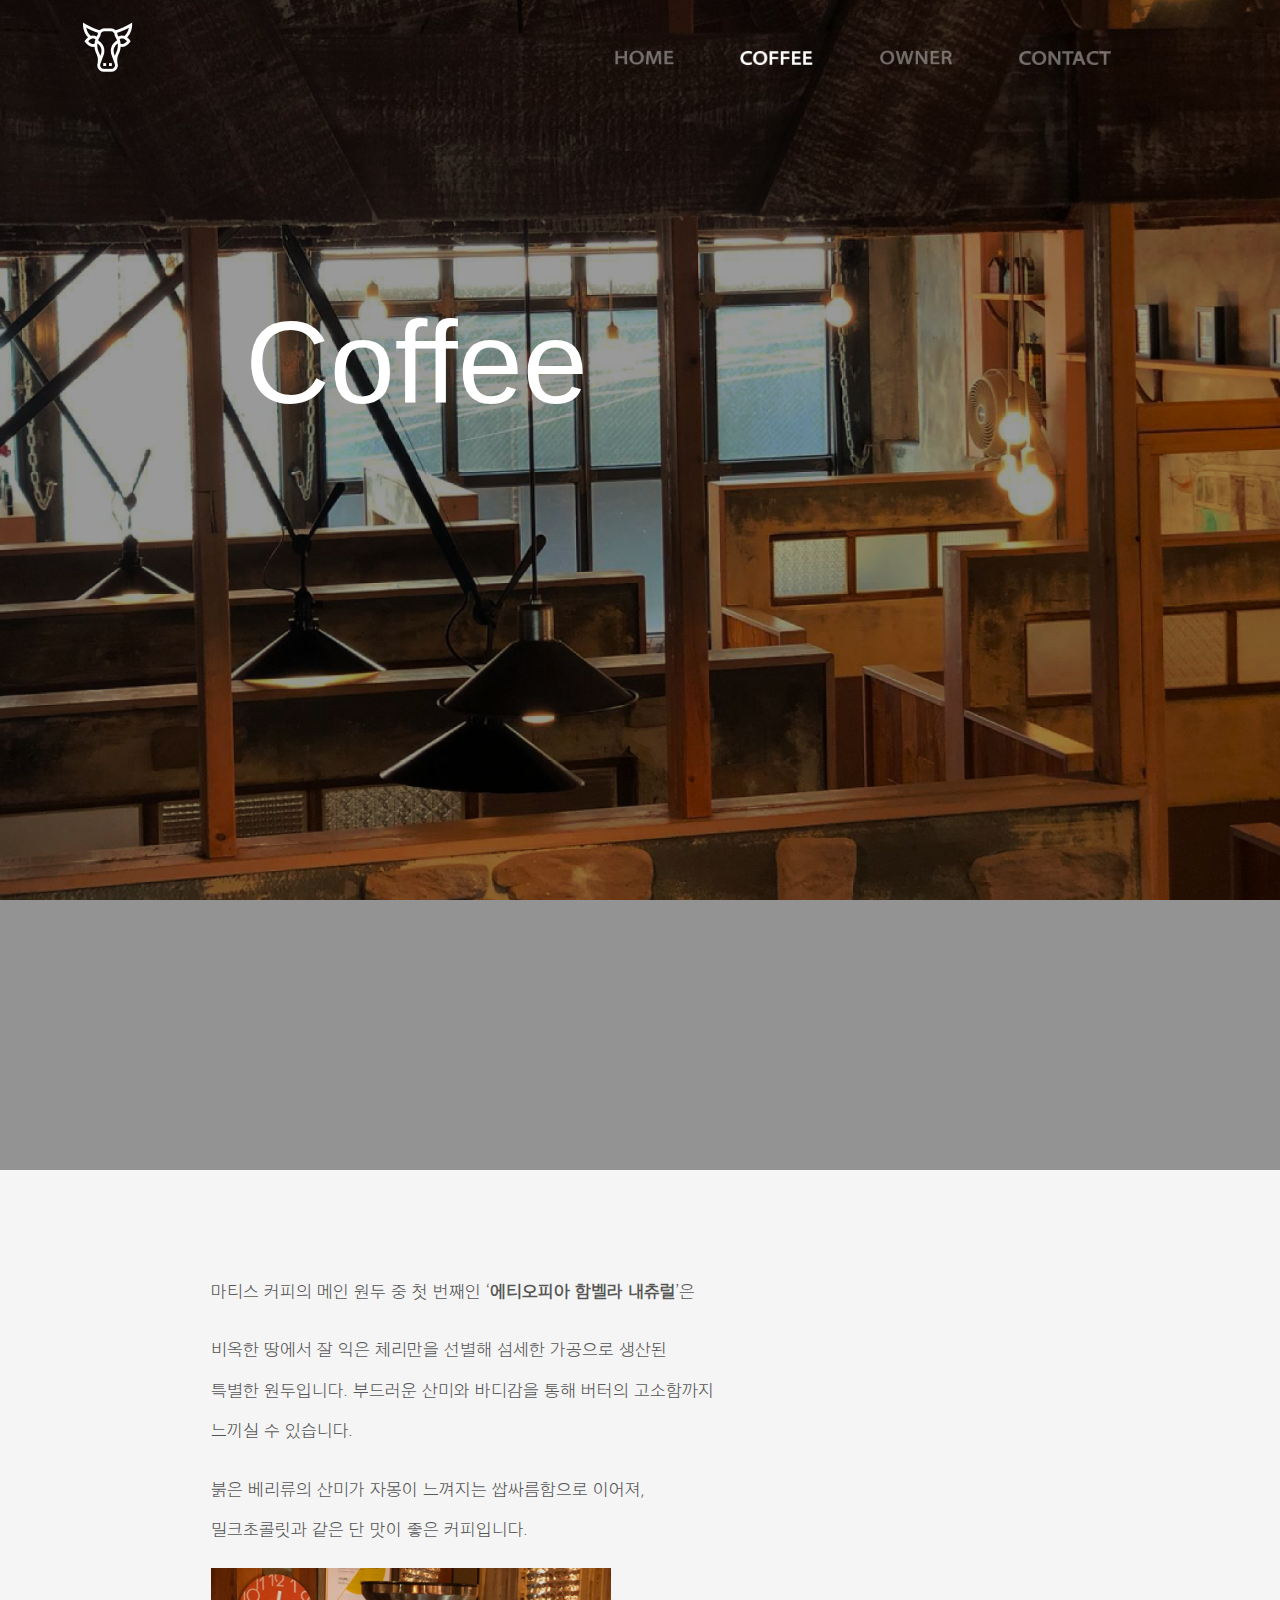
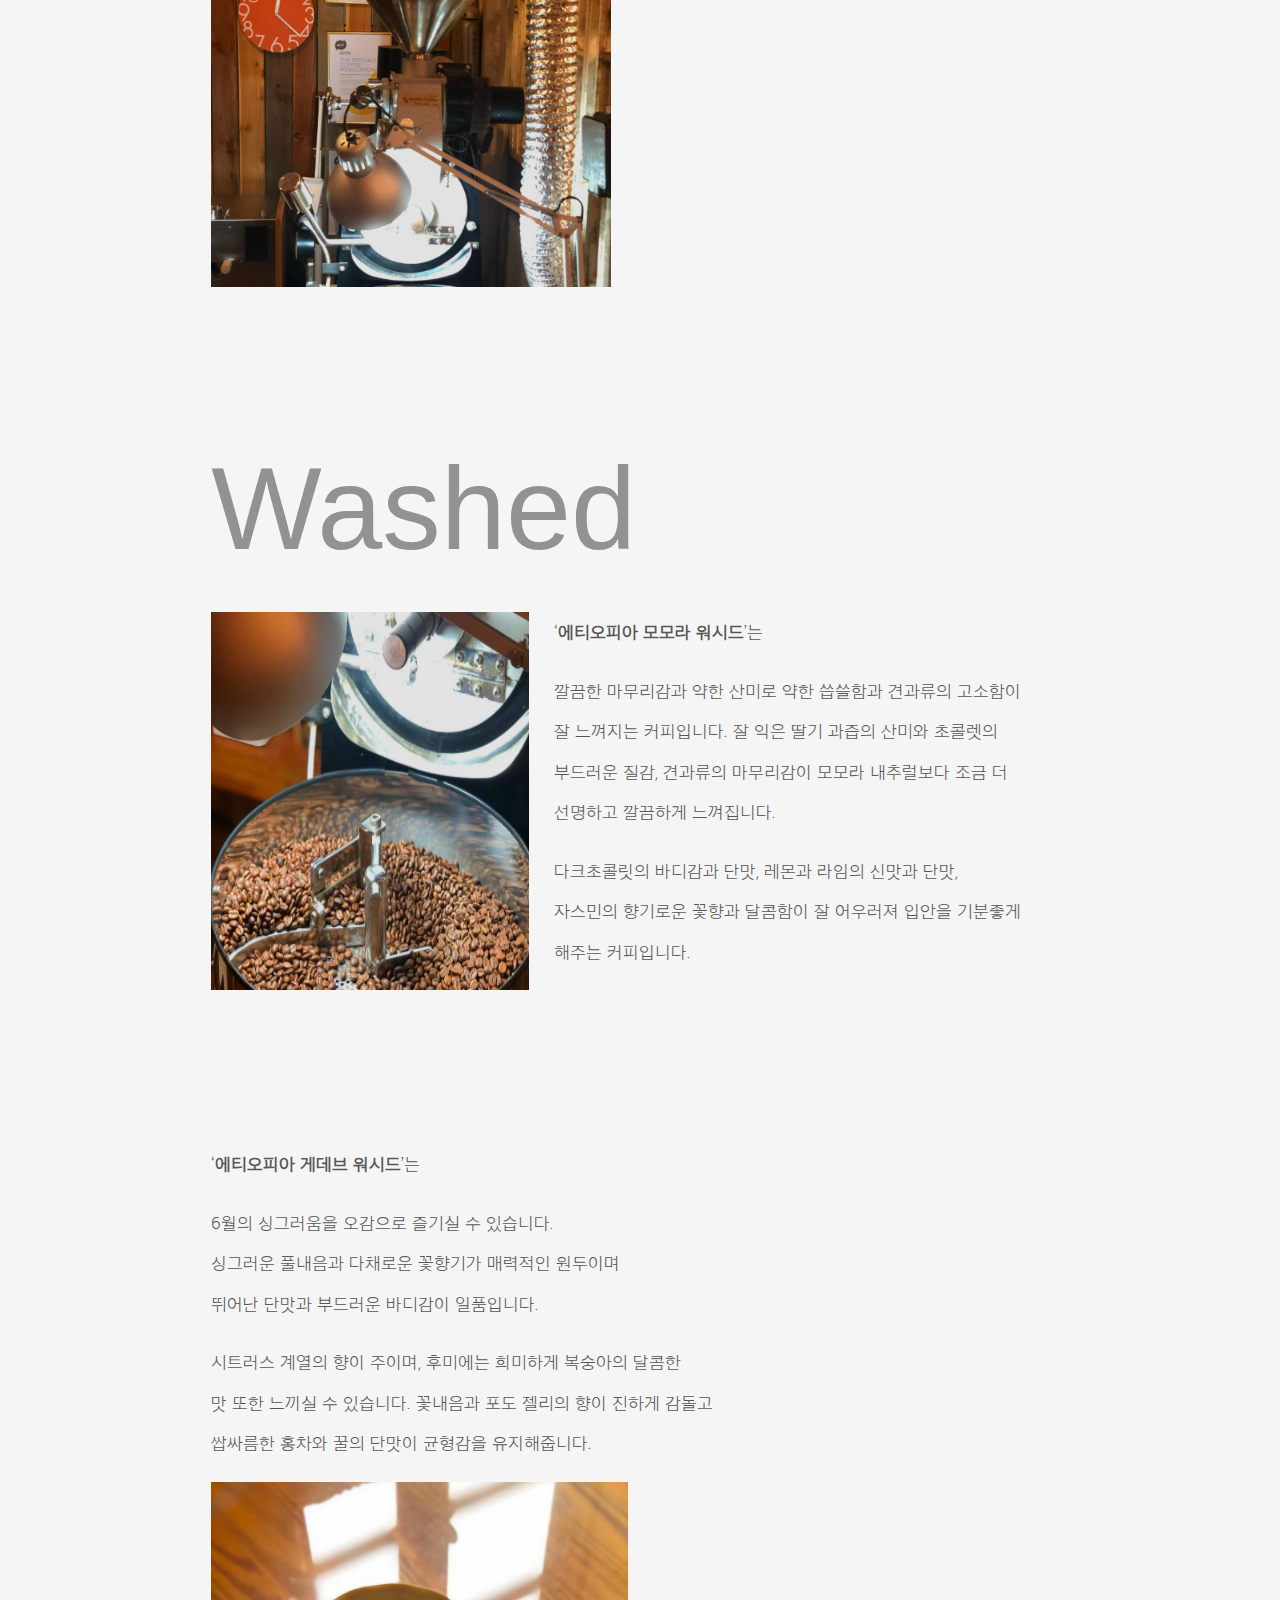
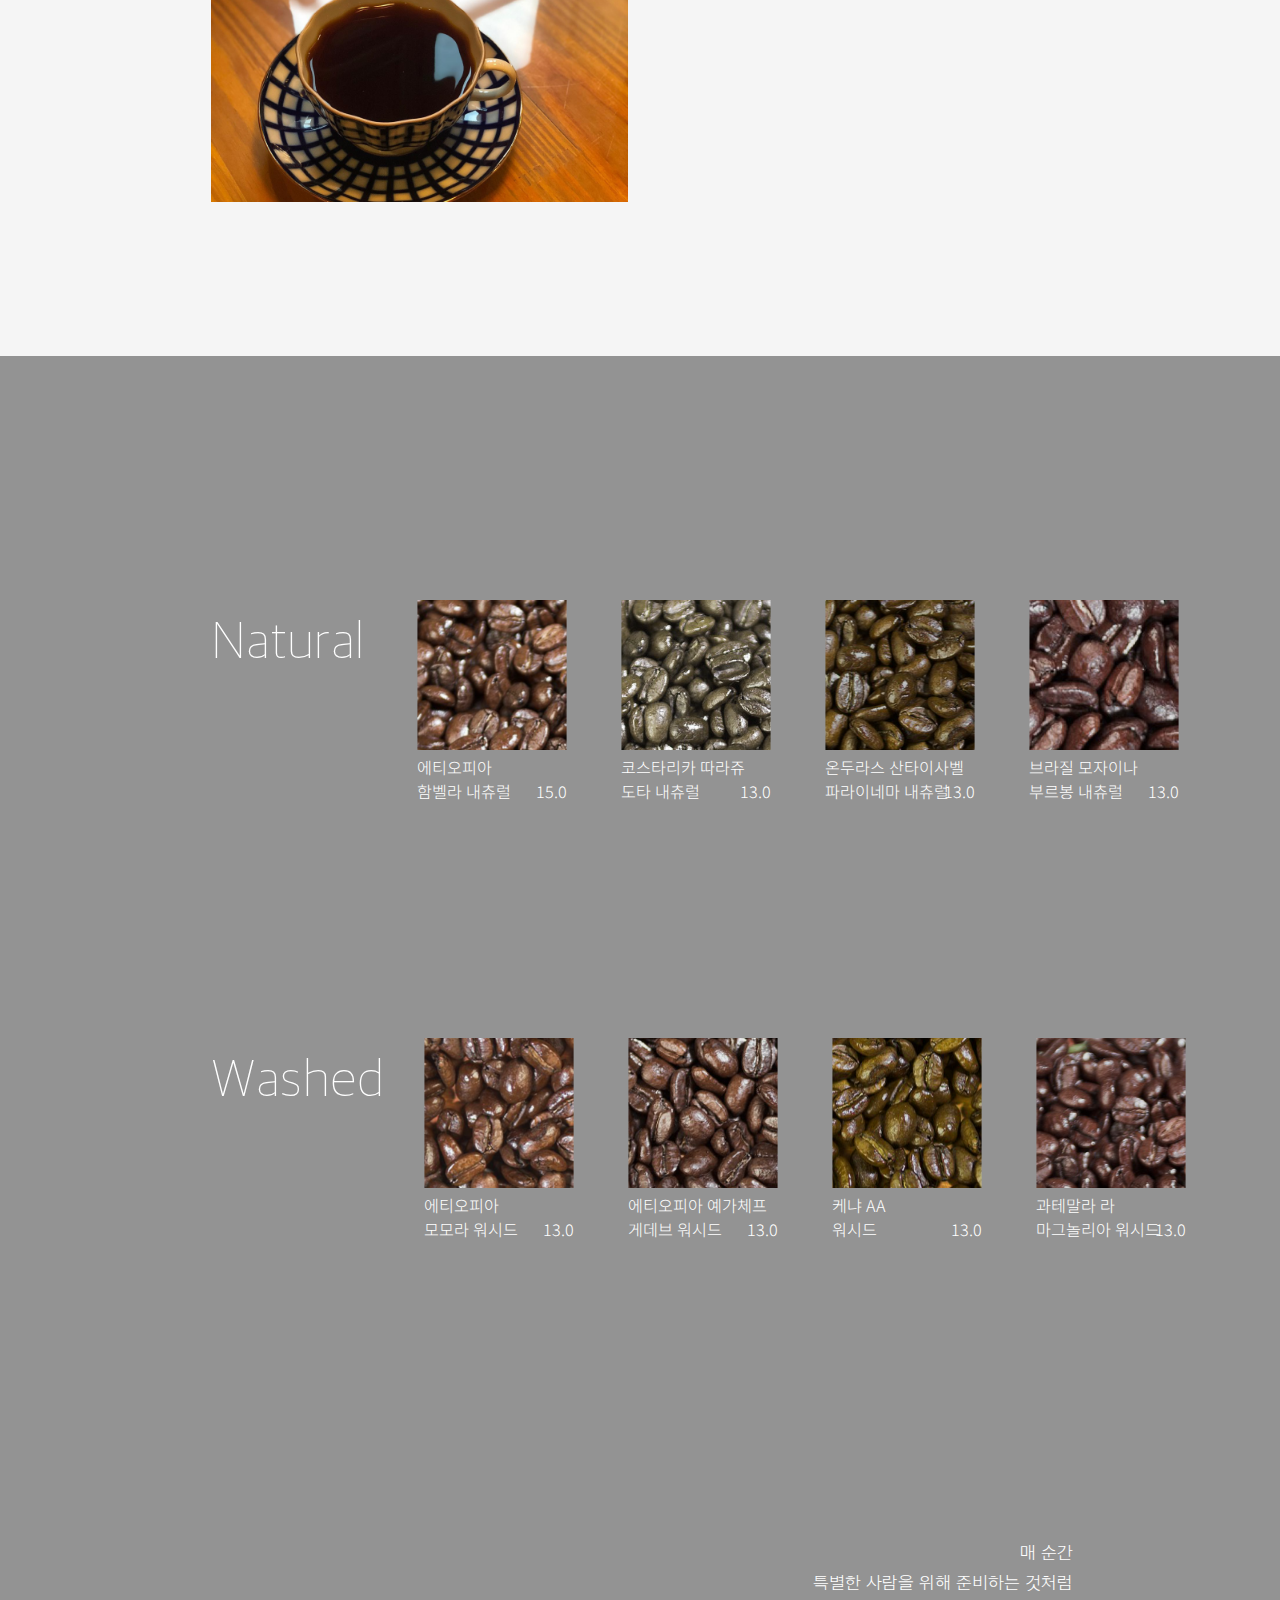
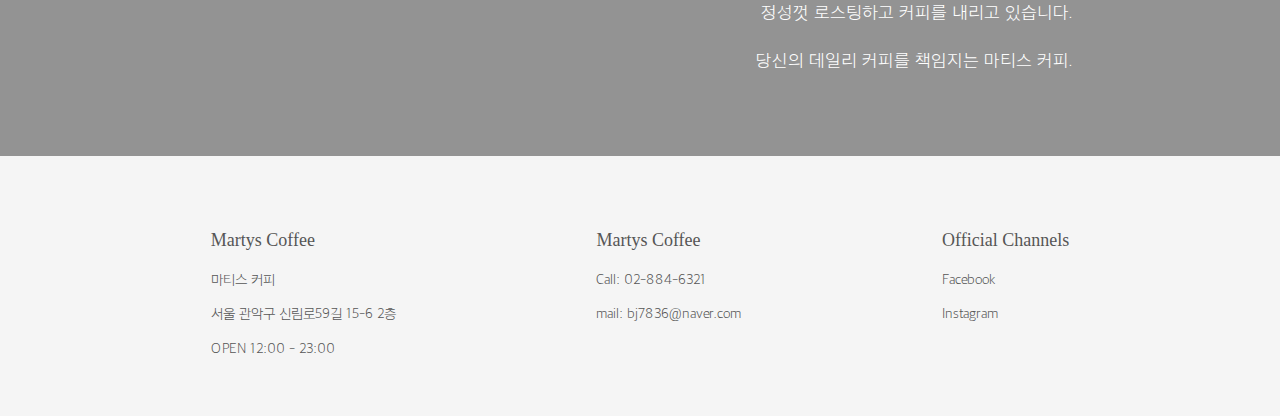
==== coffee/index.html @ bdbf742f "init" ====
<!DOCTYPE html>
<html lang="en">
<head>
    <meta charset="UTF-8">
    <meta http-equiv="X-UA-Compatible" content="IE=edge">
    <meta name="viewport" content="width=device-width, initial-scale=1.0">
    <title>martys coffee</title>
    <link rel="stylesheet" href="./css/coffee.css">
    <link rel="stylesheet" href="../css/media.css">
</head>
<body>
    <div class="content">
        <nav class="nav">
            <div id="img-logo">
                <img src="../img/logo.png">
            </div>
            <ul class="navbar-menu">
                <li><a href="../index.html"><img src="../img/navi/home.png" id="nav-item1"></a></li>
                <li><a href="#"><img src="../img/navi/coffee.png" id="nav-item2"></a></li>
                <li> <a href="../owner/index.html"><img src="../img/navi/owner.png" id="nav-item3"></a></li>
                <li> <a href="../contact/index.html"><img src="../img/navi/contact.png" id="nav-item4"></a></li>
            </ul>
            <a href="#" class="navbar-toggle-btn">
                <img src="../img/햄버거바_white.png" style="width: 30px; height: auto;">
            </a>
            <div id="top-logo">
                <img src="../img/상단 텍스트 로고.png" id="top-logo-img">
            </div>
        </nav>
        <div id="top">
            <div class="b">
                <div class="main-text">Coffee</div>
            </div>
        </div>
        <div id="second">
            <div class="mar">

            </div>
            <div class="s-content">
                <div class="s-section">
                    <div class="s-text">마티스 커피의 메인 원두 중 첫 번째인 ‘<b>에티오피아 함벨라 내츄럴</b>’은
                        <p>
                        비옥한 땅에서 잘 익은 체리만을 선별해 섬세한 가공으로 생산된<br/>
                        특별한 원두입니다. 부드러운 산미와 바디감을 통해 버터의 고소함까지<br/>
                        느끼실 수 있습니다.
                        <p>
                        붉은 베리류의 산미가 자몽이 느껴지는 쌉싸름함으로 이어져,<br/>
                        밀크초콜릿과 같은 단 맛이 좋은 커피입니다.
                    </div>
                    <img src="../img/natural1.png" id="c1">
                </div>
                <div class="s-title">Washed</div>
                <div class="s-section">
                    <img src="../img/washed1.png" id="c2">
                    <div class="s-text">‘<b>에티오피아 모모라 워시드</b>’는
                        <p>
                        깔끔한 마무리감과 약한 산미로 약한 씁쓸함과 견과류의 고소함이<br/>
                        잘 느껴지는 커피입니다. 잘 익은 딸기 과즙의 산미와 초콜렛의<br/>
                        부드러운 질감, 견과류의 마무리감이 모모라 내추럴보다 조금 더<br/>
                        선명하고 깔끔하게 느껴집니다.
                        <p>
                        다크초콜릿의 바디감과 단맛, 레몬과 라임의 신맛과 단맛,<br/>
                        자스민의 향기로운 꽃향과 달콤함이 잘 어우러져 입안을 기분좋게<br/>
                        해주는 커피입니다.
                    </div>
                </div>
                <div class="s-section">
                    <div class="s-text">‘<b>에티오피아 게데브 워시드</b>’는
                        <p>
                        6월의 싱그러움을 오감으로 즐기실 수 있습니다.<br/>
                        싱그러운 풀내음과 다채로운 꽃향기가 매력적인 원두이며 <br/>
                        뛰어난 단맛과 부드러운 바디감이 일품입니다.
                        <p>
                        시트러스 계열의 향이 주이며, 후미에는 희미하게 복숭아의 달콤한 <br/>
                        맛 또한 느끼실 수 있습니다. 꽃내음과 포도 젤리의 향이 진하게 감돌고<br/>
                        쌉싸름한 홍차와 꿀의 단맛이 균형감을 유지해줍니다.                         
                    </div>
                    <img src="../img/washed2.png" id="c3">
                </div>
            </div>
        </div>
        <div id="third">
            <div class="b">
                <div class="mar2"></div>
                <div class="big-content">
                    <div class="t-section">
                        <div class="t-title">Natural</div>
                        <div class="menu">
                            <img src="../img/coffee/coffee1.png" class="menu-img">
                            <div class="menu-text">
                                <div class="m-name">에티오피아<br/>
                                    함벨라 내츄럴</div>
                                <div class="m-pride">15.0</div>
                            </div>
                        </div>
                        <div class="menu">
                            <img src="../img/coffee/coffee2.png" class="menu-img">
                            <div class="menu-text">
                                <div class="m-name">코스타리카 따라쥬<br/>
                                    도타 내츄럴</div>
                                <div class="m-pride">13.0</div>
                            </div>
                        </div>
                        <div class="menu">
                            <img src="../img/coffee/coffee3.png" class="menu-img">
                            <div class="menu-text">
                                <div class="m-name">온두라스 산타이사벨<br/>
                                    파라이네마 내츄럴</div>
                                <div class="m-pride">13.0</div>
                            </div>
                        </div>
                        <div class="menu">
                            <img src="../img/coffee/coffee4.png" class="menu-img">
                            <div class="menu-text">
                                <div class="m-name">브라질 모자이나<br/>
                                부르봉 내츄럴</div>
                                <div class="m-pride">13.0</div>
                            </div>
                        </div>
                    </div>
                    <div class="t-section">
                        <div class="t-title">Washed</div>
                        <div class="menu">
                            <img src="../img/coffee/coffee5.png" class="menu-img">
                            <div class="menu-text">
                                <div class="m-name">에티오피아<br/>
                                    모모라 워시드</div>
                                <div class="m-pride">13.0</div>
                            </div>
                        </div>
                        <div class="menu">
                            <img src="../img/coffee/coffee6.png" class="menu-img">
                            <div class="menu-text">
                                <div class="m-name">에티오피아 예가체프<br/>
                                    게데브 워시드</div>
                                <div class="m-pride">13.0</div>
                            </div>
                        </div>
                        <div class="menu">
                            <img src="../img/coffee/coffee7.png" class="menu-img">
                            <div class="menu-text">
                                <div class="m-name">케냐 AA<br/>
                                    워시드</div>
                                <div class="m-pride">13.0</div>
                            </div>
                        </div>
                        <div class="menu">
                            <img src="../img/coffee/coffee8.png" class="menu-img">
                            <div class="menu-text">
                                <div class="m-name">과테말라 라<br/>
                                    마그놀리아 워시드</div>
                                <div class="m-pride">13.0</div>
                            </div>
                        </div>
                    </div>
                </div>
                <div class="t-text">
                    매 순간<br/>
                    특별한 사람을 위해 준비하는 것처럼<br/>
                    정성껏 로스팅하고 커피를 내리고 있습니다. 
                    <p>
                    당신의 데일리 커피를 책임지는 마티스 커피.
                </div>
            </div>
        </div>
        <footer>
            <div id="footer">
                <div class="section">
                    <p class="f-title">Martys Coffee</p>
                    <p class="f-text">마티스 커피</p>
                    <p class="f-text">서울 관악구 신림로59길 15-6 2층</p>
                    <p class="f-text">OPEN 12:00 - 23:00</p>
                </div>
                <div class="section">
                    <p class="f-title">Martys Coffee</p>
                    <p class="f-text">Call: 02-884-6321</p>
                    <p class="f-text">mail: bj7836@naver.com</p>
                </div>
                <div class="section">
                    <p class="f-title">Official Channels</p>
                    <a target="_blank" href="https://www.facebook.com/people/%E1%84%86%E1%85%A1%E1%84%90%E1%85%B5%E1%84%89%E1%85%B3%E1%84%8F%E1%85%A5%E1%84%91%E1%85%B5-%EC%8B%A0%EB%A6%BC/100063988541769/"><p class="f-text">Facebook</p></a>
                    <a target="_blank" href="https://www.instagram.com/martys_coffee/"><p class="f-text">Instagram</p></a>
                </div>
            </div>
        </footer>
    </div>
    <div class="bar">
        <a href="#"><img src="../img/bar.png"></a>
    </div>
</body>
<script src="https://code.jquery.com/jquery-1.12.4.min.js"></script>
<script src="../js/main.js"></script>
</html>
---- coffee/css/coffee.css ----
*{
    /* outline: solid 1px red; */
}

body, html {
    width: 100%; 
    /* height: 100%; */
    margin: 0;
    padding:0;
    scroll-behavior: smooth;
}

html::-webkit-scrollbar {
    display: none;
}

.content {
    background-color: #f5f5f5;
}

.nav {
    display: flex;
    position:fixed;
    width:100%;
    margin-left:6.47vw;
    margin-top : 2.4vh;
    transition: transform .3s;
    z-index: 99;
}

#img-logo {
    margin-right: 31.98vw;
}

.nav.hide {
    transform: translateY(-100%);
  }

.navbar-toggle-btn {
    position : absolute;
    right:5.2vw;
    top : 3.3vh;
    color : white;
    display: none;
}

.navbar-menu {
    display: flex;
    list-style-type: none;
}

nav>ul li {
    /* float: left; */
    padding : 1vh 2.6vw;
    opacity: 0.4;
    transition: opacity 1s;
}

nav li:hover {
    opacity: 1;
}

nav>ul li:nth-child(2) {
    opacity: 1;
}

#nav-item1 {
    width: 58.35px;
    height: auto;
}

#nav-item2 {
    width: 73.08px;
    height: auto;
}

#nav-item3 {
    width: 72.59px;
    height: auto;
}

#nav-item4 {
    width: 92.296px;
    height: auto;
}

#top-logo {
    margin-top : 3.3vh;
    margin-left:4vw;
    /* margin-left:3px; */
}

#top-logo-img {
    width: 138.168px;
    height: auto;
}

#top {
    position: relative;
    background: url("../../img/coffee-back.png") no-repeat;
    background-size : cover;
    background-attachment: fixed;
    width: 100%;
    height: 130vh;
}

.b {
    background-color: rgb(0, 0, 0, 0.4);
    width: 100%;
    background-attachment: fixed;
    height: 100%;
    
}

.main-text {
    position:absolute;
    top:32.79vh;
    left:19.16vw;
    color: white;
    font-family: 'Helvetica';
    font-style: normal;
    font-weight: 400;
    font-size: 6.5rem;
}

#footer {
    width: 100%;
    position: absolute;
    top:6.25vh;
    /* left:20.36vw; */
    display: flex;
    justify-content: space-between;
}

footer {
    position: relative;
    height:260px;
    color: #565656;
    width: 67.06%;
    margin: auto;
    /* background-color: #434040; */
}

.section {
    display: block;
}

.f-title {
    font-family: 'Inter';
    font-style: normal;
    font-weight: 600;
    font-weight: 500;
    font-size: 1rem;
}

.f-text{
    font-family: 'Apple SD Gothic Neo UL';
    font-style: normal;
    font-weight: 300;
    font-size:0.8rem;
    font-weight:300px;
}

#second {
    background-color: #f5f5f5;
    position: relative;
    width: 100%;
    height: auto;
}

.mar {
    height:11.2vh;
    background-color: #f5f5f5;
}

.s-content {
    display: block;
    width: 67%;
    margin: auto;
}

.s-section {
    margin-bottom:154px;
    display: flex;
    flex-wrap: wrap;
    justify-content: space-between;
}

.s-title {
    font-family: 'Helvetica';
    font-size: 6.5rem;
    left:19.16vw;
    margin-bottom: 4vh;
    color:#929292;
}

.s-text {
    font-family: 'Apple SD Gothic Neo UL';
    width:515px;
    line-height: 4.5vh;
    color: #565656;
}

.s-img {
    width: 400px;
    height: 37vh;
    background-color: #d9d9d9;
}

#third {
    background: url("../../img/image3.png") no-repeat;
    background-size: cover;
    background-attachment: fixed;
    position: relative;
    width: 100%;
    height: 1400px;
}

.big-content {
    width: 67.08%;
    margin: auto;
}

.t-section {
    margin-top:26.1vh;
    display: flex;
    gap: 4.2vw;
}

.t-title {
    font-family: 'Apple SD Gothic Neo T';
    width: 160px;
    font-size: 3rem;
    color: white;
}

.t-text {
    position: absolute;
    bottom:7vh;
    right:16.2vw;
    color: #fff;
    font-family: 'Apple SD Gothic Neo UL';
    font-size: 1rem;
    line-height: 30px;
    text-align: right;
}

.menu {
    display: block;
}

.menu-text {
    font-family: 'Noto Sans KR';
    font-style: normal;
    font-weight: 350;
    position: relative;
    display: flex;
    color: white;
    font-size: 0.9rem;
    font-weight: 300;
}

.m-pride {
    position:absolute;
    right: 0px;
    bottom:0px;
}

.menu-img {
    width: 150px;
    height: 150px;
}



.mar2 {
    height: 1vh;
}

.bar {
    opacity: 0;
    position: fixed;
    bottom: 20px;
    right: 16.2vw;
}

#c1 {
    width:400px;
}

#c2 {
    width:317.6px;
}

#c3 {
    width: 417px;
}

@media screen and (max-width:1920px) {
    .menu-img {
        width: auto;
    }
    #c1 {
        width:auto;
    }
    
    #c2 {
        width:auto;
    }
    
    #c3 {
        width: auto;
    }
    .s-text {
        width:610px;
        /* font-size: 1.2rem; */
    }

    .menu-img {
        width: 200px;
        height: 200px;
    }
}

@media screen and (max-width:1536px) {
    #c1 {
        width:400px;
    }
    
    #c2 {
        width:317.6px;
    }
    
    #c3 {
        width: 417px;
    }

    .s-text {
        width: 515px;
        /* font-size: 1rem; */
    }
    .menu-img {
        width: 150px;
        height: 150px;
    }
}
---- css/media.css ----
@import url('https://fonts.googleapis.com/css2?family=Noto+Sans+KR:wght@100;300;400;500;700&display=swap');

@font-face {
    font-family: 'Apple SD Gothic Neo';
    src:url('../font/AppleSDGothicNeoM.ttf') format('truetype');
    font-style: normal;
}

@font-face {
    font-family: 'Apple SD Gothic Neo UL';
    src:url('../font/AppleSDGothicNeoUL.ttf') format('truetype');
}

@font-face {
    font-family: 'Apple SD Gothic Neo T';
    src:url('../font/AppleSDGothicNeoT.ttf') format('truetype');
}

@font-face {
    font-family: 'Apple SD Gothic Neo L';
    src:url('../font/AppleSDGothicNeoL.ttf') format('truetype');
}

@font-face {
    font-family: 'Apple SD Gothic Neo EB';
    src:url('../font/AppleSDGothicNeoEB.ttf') format('truetype');
}

a {
    text-decoration: none;
    color: #565656;
}

@media screen and (max-width:1309px) {
    #top-logo {
        display: none;
    }
}

/* @media screen and (max-width:1536px) {
    #top {
        height:1400.8px;
    }
} */

@media screen and (max-width:768px) {

    .b-content {
        display: block;
    }

    .nav {
        transition: background-color 2s;
        margin-left:0vw;
        margin-top : 0vh;
        position: fixed;
        flex-direction:column;
        align-items: center;
        width : 100%;
        background-color: rgba(0, 0, 0, 0.5);
    }

    #img-logo{
        display: none;
    }

    nav li:hover {
        background-color: rgba(0, 0, 0, 0.7);
    }

    .navbar-menu {
        display: none;
        flex-direction: column;
        align-items: center;
        width: 100%;
    }

    .navbar-menu.active {
        display: flex;
    }

    .navbar-menu li {
        width: 100%;
        text-align: center;
    }

    .navbar-toggle-btn {
        display:block;
        position: fixed;
    }
}

@media screen and (max-width:670px) {
    #main-logo {
        left:30vw;
    }
    #main-logo-img {
        width:217px;
        height: auto;
    }
}

function fnImgPop(url){
    var img=new Image();
    img.src=url;
    var img_width=img.width;
    var win_width=img.width+25;
    var img_height=img.height;
    var win=img.height+30;
    var OpenWindow=window.open('','_blank', 'width='+img_width+', height='+img_height+', menubars=no, scrollbars=auto');
    OpenWindow.document.write("<style>body{margin:0px;}</style><img src='"+url+"' width='"+win_width+"'>");
   }

@media screen and (max-width:1920px) {
    #nav-item1 {
        width: auto;
    }
    #nav-item2 {
        width: auto;
    }
    #nav-item3 {
        width: auto;
    }
    #nav-item4 {
        width: auto;
    }

    #top-logo-img {
        width: auto;
    }

    html {
        font-size: 22px;
    }

    footer {
        height: 320px;
    }

}


@media screen and (max-width:1536px) {
    #nav-item1 {
        width: 58.35px;
        height: auto;
    }
    
    #nav-item2 {
        width: 73.08px;
        height: auto;
    }
    
    #nav-item3 {
        width: 72.59px;
        height: auto;
    }
    
    #nav-item4 {
        width: 92.296px;
        height: auto;
    }

    #top-logo-img {
        width: 138.168px;
        height: auto;
    }

    html {
        font-size: 18px;
    }

    footer {
        height: 260px;
    }
}
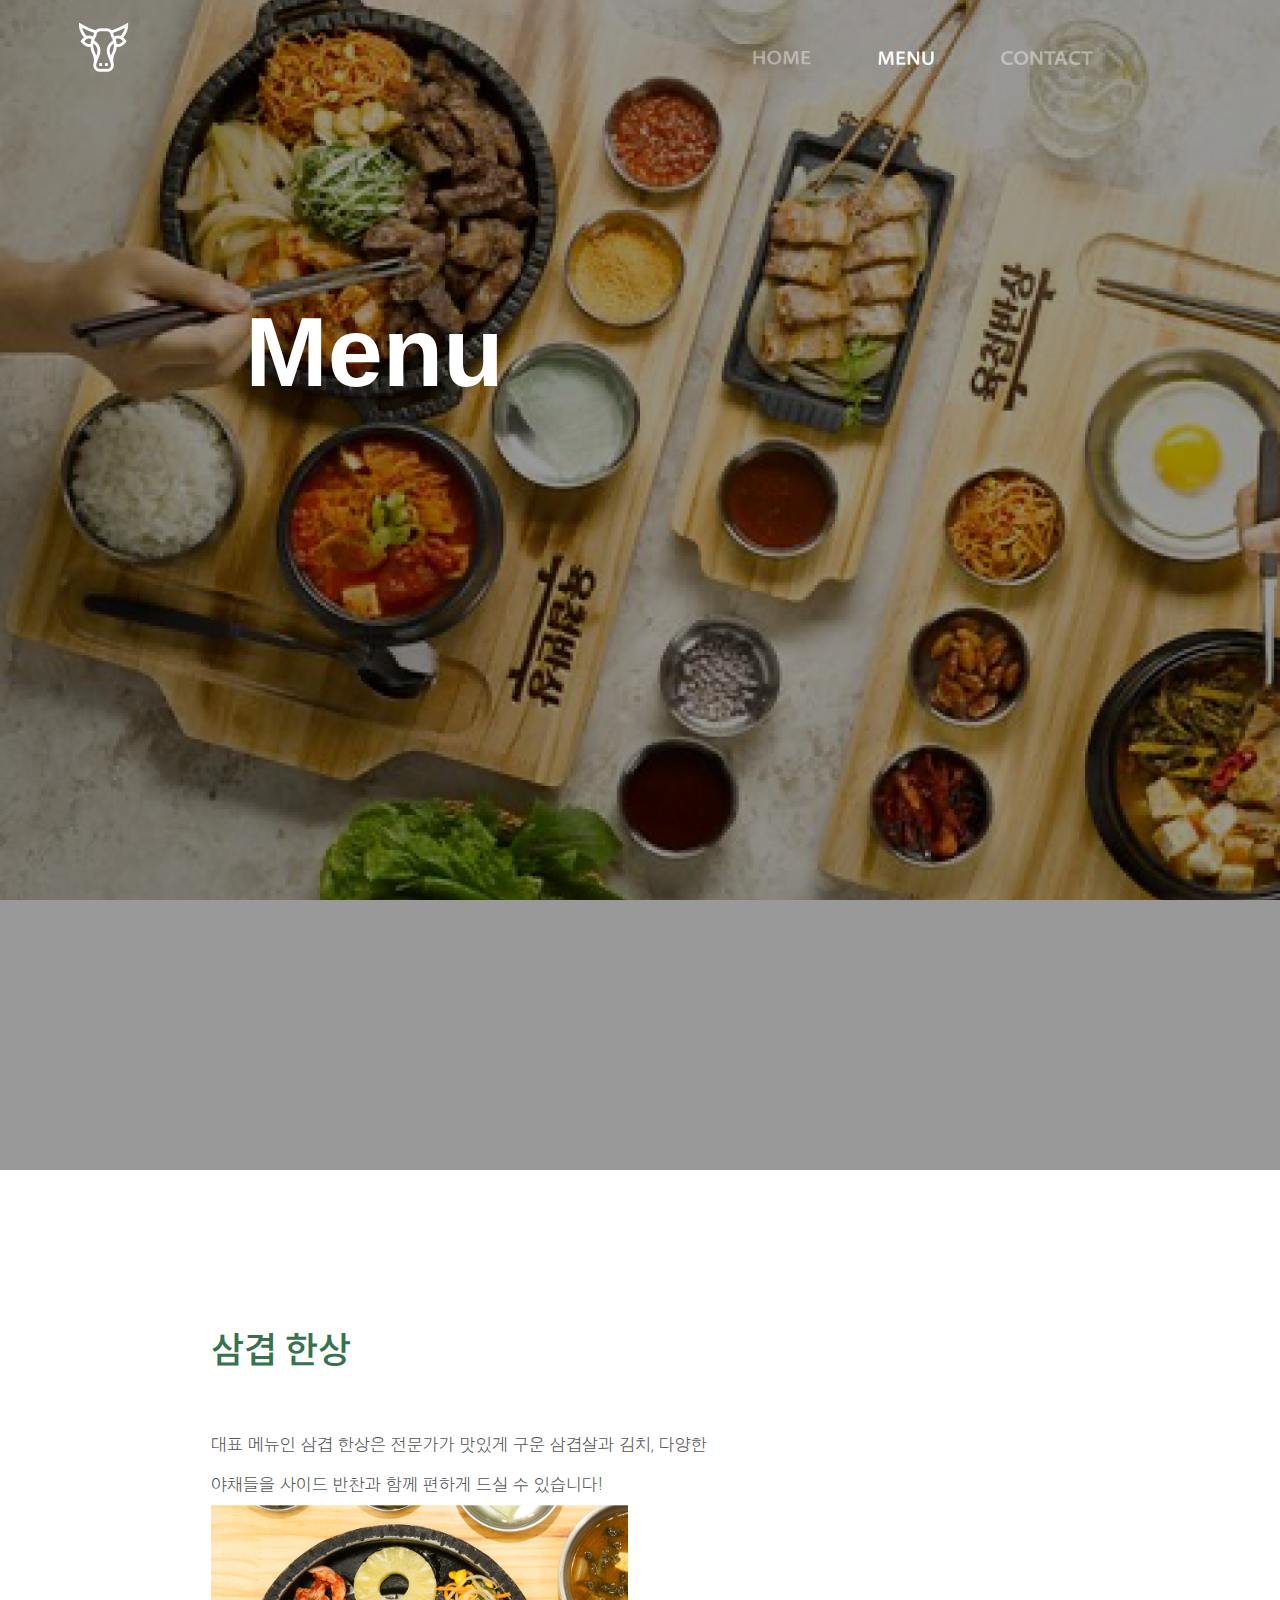
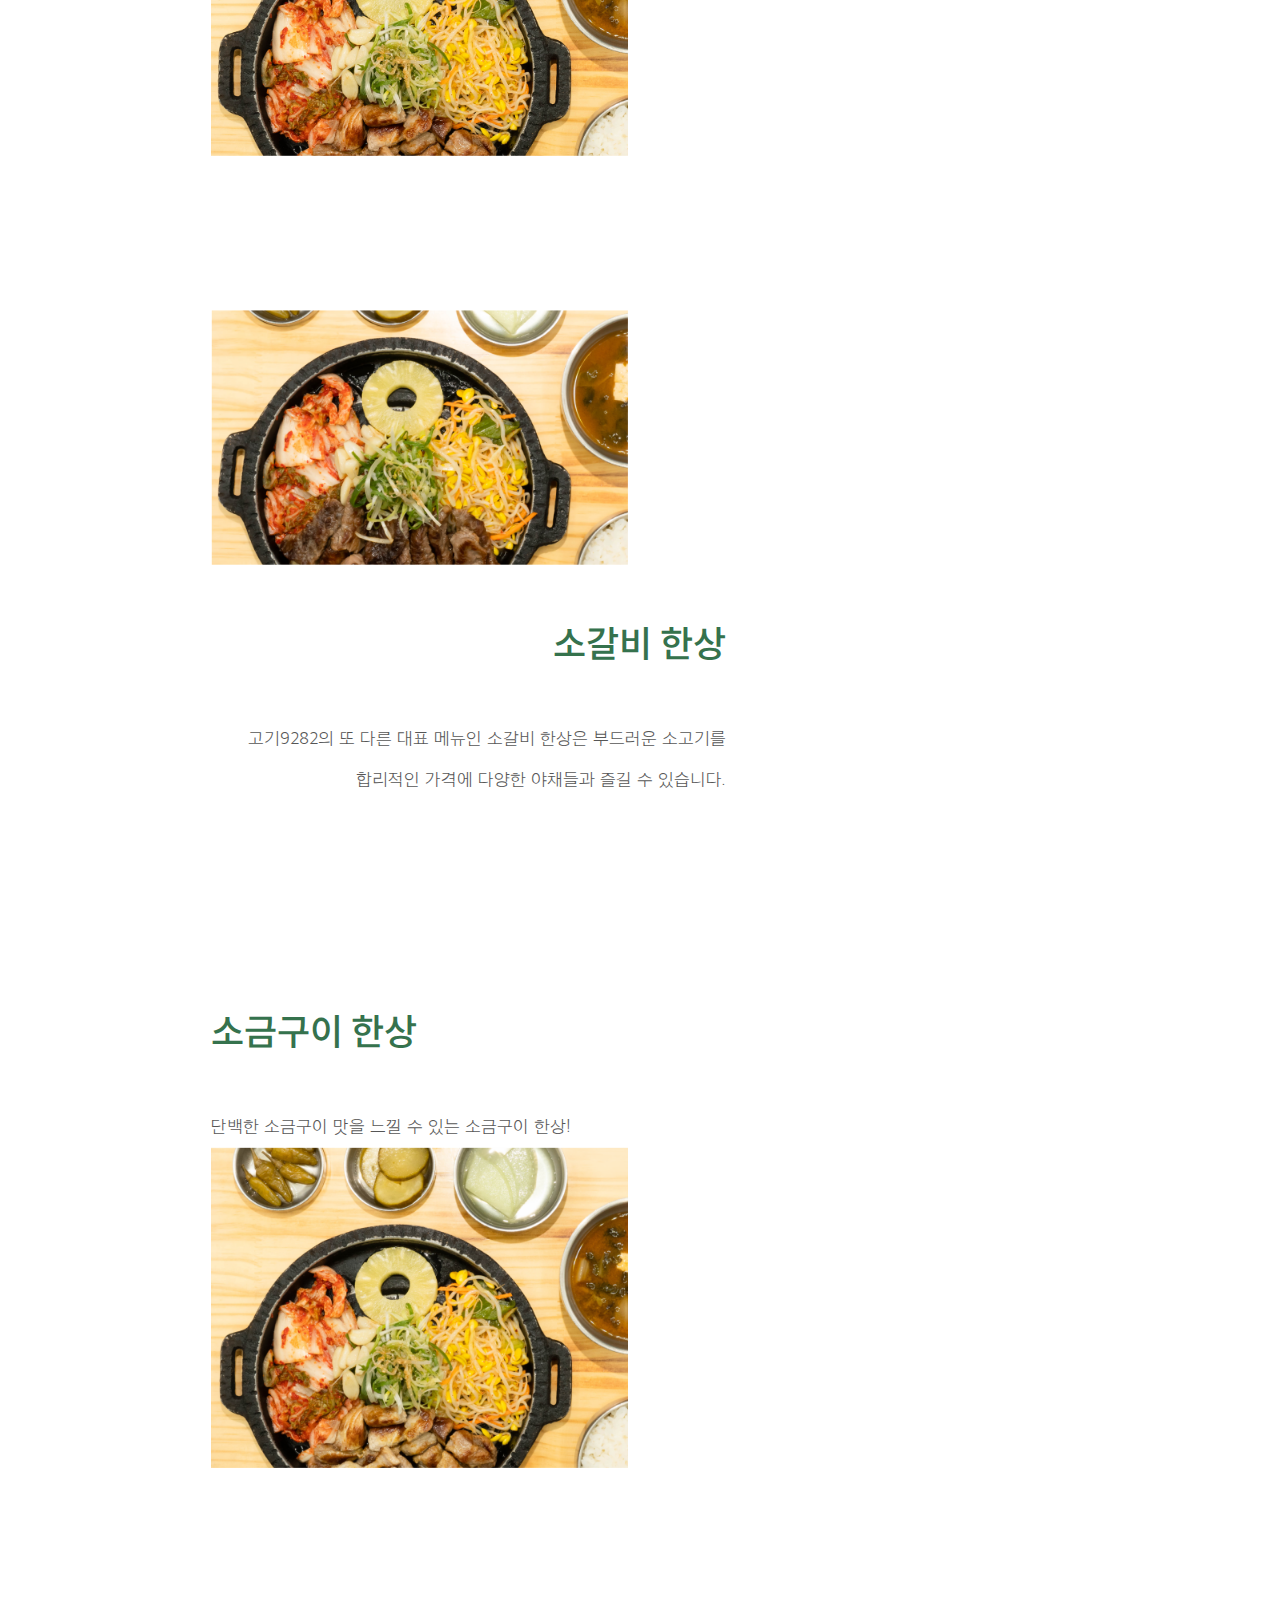
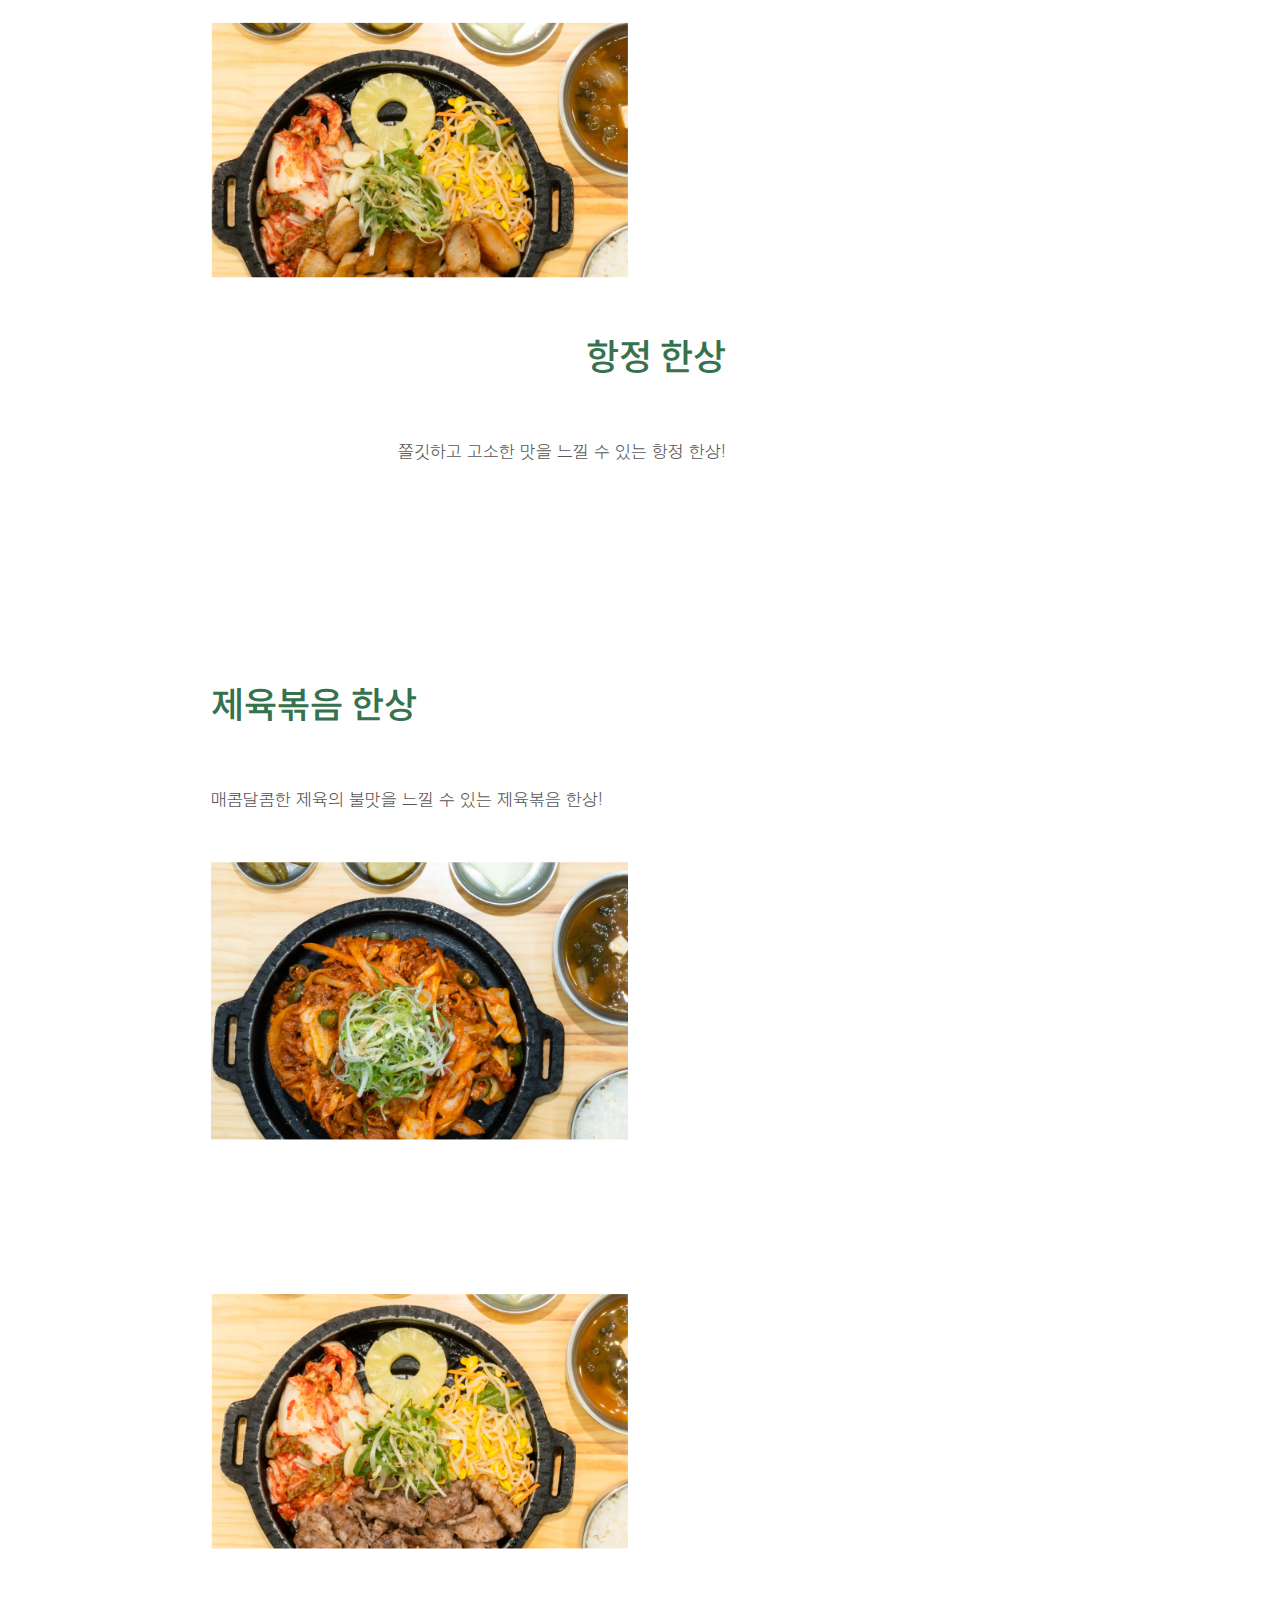
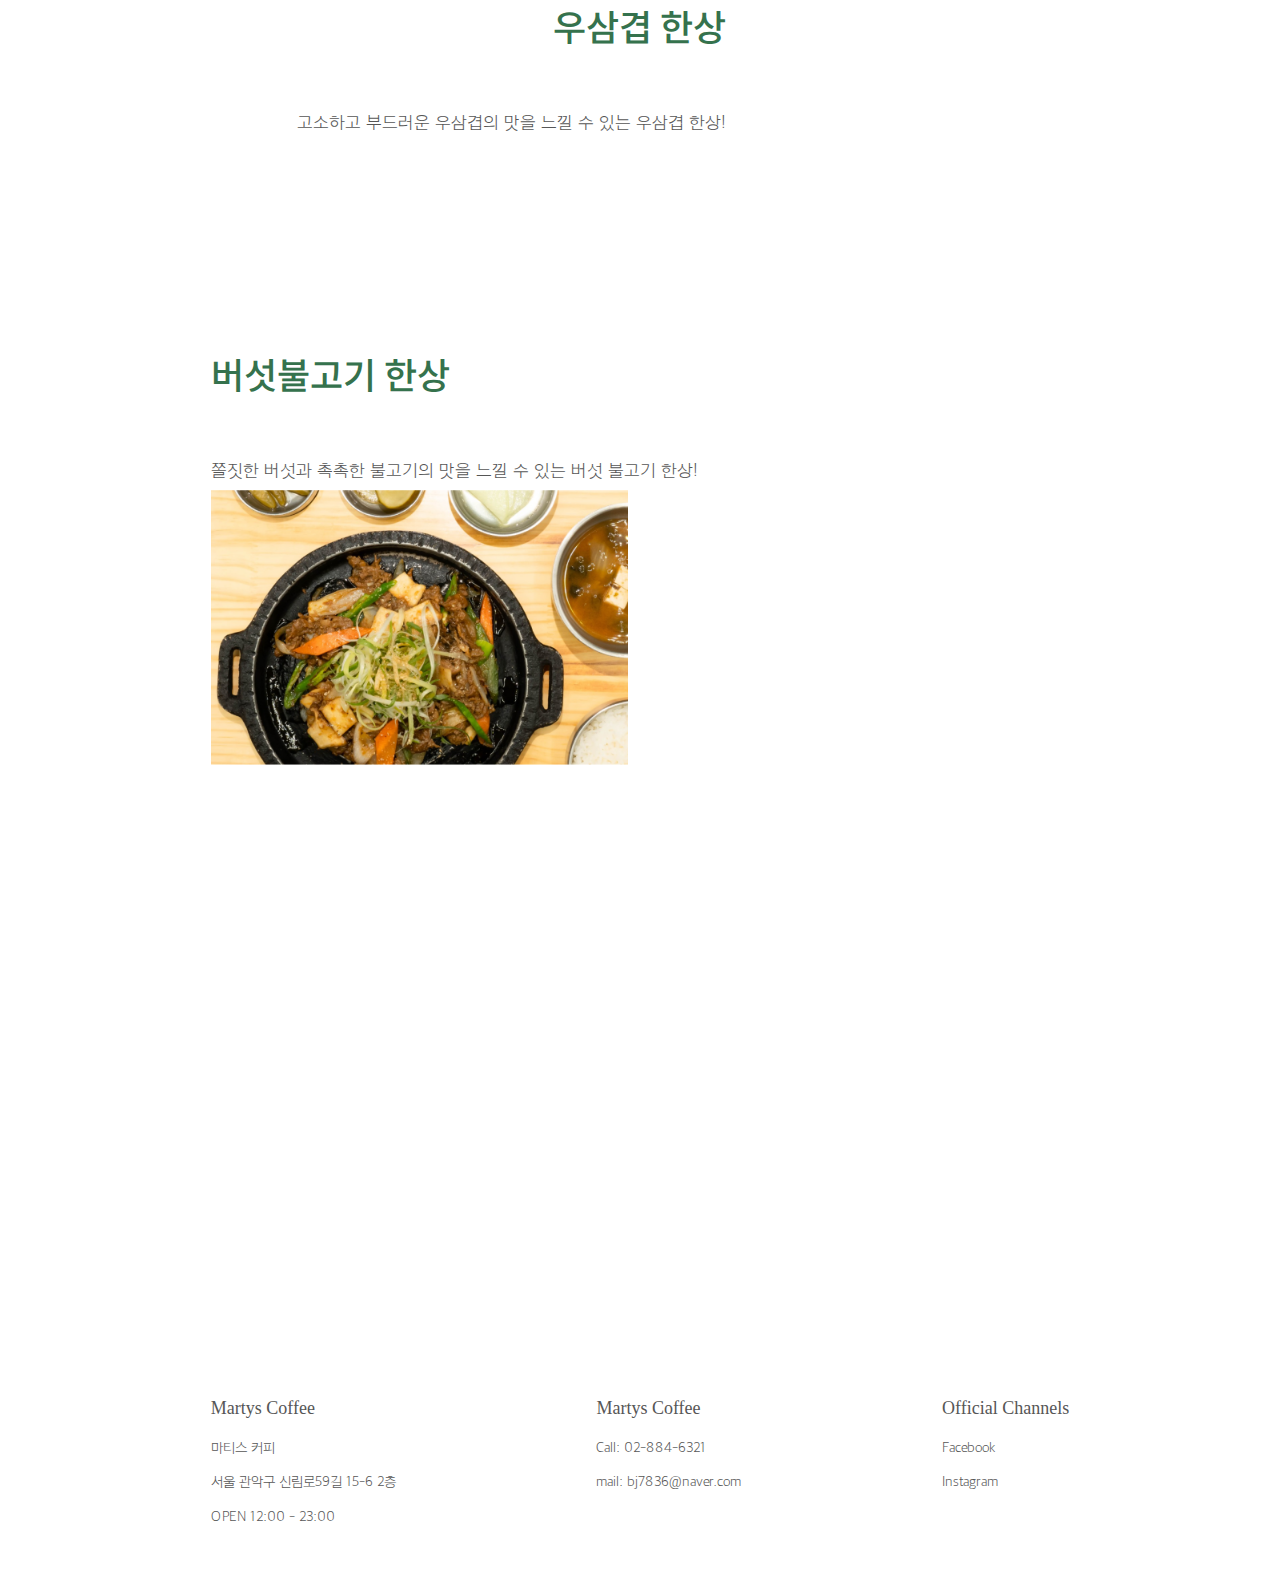
==== commit 06738cd8: "init 3" ====
--- a/coffee/index.html
+++ b/coffee/index.html
@@ -4,7 +4,7 @@
     <meta charset="UTF-8">
     <meta http-equiv="X-UA-Compatible" content="IE=edge">
     <meta name="viewport" content="width=device-width, initial-scale=1.0">
-    <title>martys coffee</title>
+    <title>고기9282</title>
     <link rel="stylesheet" href="./css/coffee.css">
     <link rel="stylesheet" href="../css/media.css">
 </head>
@@ -17,7 +17,6 @@
             <ul class="navbar-menu">
                 <li><a href="../index.html"><img src="../img/navi/home.png" id="nav-item1"></a></li>
                 <li><a href="#"><img src="../img/navi/coffee.png" id="nav-item2"></a></li>
-                <li> <a href="../owner/index.html"><img src="../img/navi/owner.png" id="nav-item3"></a></li>
                 <li> <a href="../contact/index.html"><img src="../img/navi/contact.png" id="nav-item4"></a></li>
             </ul>
             <a href="#" class="navbar-toggle-btn">
@@ -29,7 +28,7 @@
         </nav>
         <div id="top">
             <div class="b">
-                <div class="main-text">Coffee</div>
+                <div class="main-text">Menu</div>
             </div>
         </div>
         <div id="second">
@@ -38,130 +37,53 @@
             </div>
             <div class="s-content">
                 <div class="s-section">
-                    <div class="s-text">마티스 커피의 메인 원두 중 첫 번째인 ‘<b>에티오피아 함벨라 내츄럴</b>’은
-                        <p>
-                        비옥한 땅에서 잘 익은 체리만을 선별해 섬세한 가공으로 생산된<br/>
-                        특별한 원두입니다. 부드러운 산미와 바디감을 통해 버터의 고소함까지<br/>
-                        느끼실 수 있습니다.
-                        <p>
-                        붉은 베리류의 산미가 자몽이 느껴지는 쌉싸름함으로 이어져,<br/>
-                        밀크초콜릿과 같은 단 맛이 좋은 커피입니다.
+                    <div class="s-text"><div class="s-title">삼겹 한상</div>
+                    대표 메뉴인 삼겹 한상은 전문가가 맛있게 구운 삼겹살과 김치, 다양한<br/>
+                     야채들을 사이드 반찬과 함께 편하게 드실 수 있습니다!
                     </div>
-                    <img src="../img/natural1.png" id="c1">
+                    <img src="../img/menu1.png" class="s-img">
                 </div>
-                <div class="s-title">Washed</div>
                 <div class="s-section">
-                    <img src="../img/washed1.png" id="c2">
-                    <div class="s-text">‘<b>에티오피아 모모라 워시드</b>’는
-                        <p>
-                        깔끔한 마무리감과 약한 산미로 약한 씁쓸함과 견과류의 고소함이<br/>
-                        잘 느껴지는 커피입니다. 잘 익은 딸기 과즙의 산미와 초콜렛의<br/>
-                        부드러운 질감, 견과류의 마무리감이 모모라 내추럴보다 조금 더<br/>
-                        선명하고 깔끔하게 느껴집니다.
-                        <p>
-                        다크초콜릿의 바디감과 단맛, 레몬과 라임의 신맛과 단맛,<br/>
-                        자스민의 향기로운 꽃향과 달콤함이 잘 어우러져 입안을 기분좋게<br/>
-                        해주는 커피입니다.
+                    <img src="../img/menu2.png" class="s-img">
+                    <div class="s-text rig"><div class="s-title">소갈비 한상</div>
+                    고기9282의 또 다른 대표 메뉴인 소갈비 한상은 부드러운 소고기를<br/>
+ 합리적인 가격에 다양한 야채들과 즐길 수 있습니다.
                     </div>
                 </div>
                 <div class="s-section">
-                    <div class="s-text">‘<b>에티오피아 게데브 워시드</b>’는
-                        <p>
-                        6월의 싱그러움을 오감으로 즐기실 수 있습니다.<br/>
-                        싱그러운 풀내음과 다채로운 꽃향기가 매력적인 원두이며 <br/>
-                        뛰어난 단맛과 부드러운 바디감이 일품입니다.
-                        <p>
-                        시트러스 계열의 향이 주이며, 후미에는 희미하게 복숭아의 달콤한 <br/>
-                        맛 또한 느끼실 수 있습니다. 꽃내음과 포도 젤리의 향이 진하게 감돌고<br/>
-                        쌉싸름한 홍차와 꿀의 단맛이 균형감을 유지해줍니다.                         
+                    <div class="s-text"><div class="s-title">소금구이 한상</div>
+                    단백한 소금구이 맛을 느낄 수 있는 소금구이 한상!
                     </div>
-                    <img src="../img/washed2.png" id="c3">
+                    <img src="../img/menu3.png" class="s-img">
+                </div>
+                <div class="s-section">
+                    <img src="../img/menu4.png" class="s-img">
+                    <div class="s-text rig"><div class="s-title">항정 한상</div>
+                    쫄깃하고 고소한 맛을 느낄 수 있는 항정 한상!
+                    </div>
+                </div>
+                <div class="s-section">
+                    <div class="s-text"><div class="s-title">제육볶음 한상</div>
+                    매콤달콤한 제육의 불맛을 느낄 수 있는 제육볶음 한상!
+                    </div>
+                    <img src="../img/menu5.png" class="s-img">
+                </div>
+                <div class="s-section">
+                    <img src="../img/menu6.png" class="s-img">
+                    <div class="s-text rig"><div class="s-title">우삼겹 한상</div>
+                    고소하고 부드러운 우삼겹의 맛을 느낄 수 있는 우삼겹 한상!
+                    </div>
+                </div>
+                <div class="s-section">
+                    <div class="s-text"><div class="s-title">버섯불고기 한상</div>
+                    쫄짓한 버섯과 촉촉한 불고기의 맛을 느낄 수 있는 버섯 불고기 한상!
+                    </div>
+                    <img src="../img/menu7.png" class="s-img">
                 </div>
             </div>
         </div>
-        <div id="third">
-            <div class="b">
-                <div class="mar2"></div>
-                <div class="big-content">
-                    <div class="t-section">
-                        <div class="t-title">Natural</div>
-                        <div class="menu">
-                            <img src="../img/coffee/coffee1.png" class="menu-img">
-                            <div class="menu-text">
-                                <div class="m-name">에티오피아<br/>
-                                    함벨라 내츄럴</div>
-                                <div class="m-pride">15.0</div>
-                            </div>
-                        </div>
-                        <div class="menu">
-                            <img src="../img/coffee/coffee2.png" class="menu-img">
-                            <div class="menu-text">
-                                <div class="m-name">코스타리카 따라쥬<br/>
-                                    도타 내츄럴</div>
-                                <div class="m-pride">13.0</div>
-                            </div>
-                        </div>
-                        <div class="menu">
-                            <img src="../img/coffee/coffee3.png" class="menu-img">
-                            <div class="menu-text">
-                                <div class="m-name">온두라스 산타이사벨<br/>
-                                    파라이네마 내츄럴</div>
-                                <div class="m-pride">13.0</div>
-                            </div>
-                        </div>
-                        <div class="menu">
-                            <img src="../img/coffee/coffee4.png" class="menu-img">
-                            <div class="menu-text">
-                                <div class="m-name">브라질 모자이나<br/>
-                                부르봉 내츄럴</div>
-                                <div class="m-pride">13.0</div>
-                            </div>
-                        </div>
-                    </div>
-                    <div class="t-section">
-                        <div class="t-title">Washed</div>
-                        <div class="menu">
-                            <img src="../img/coffee/coffee5.png" class="menu-img">
-                            <div class="menu-text">
-                                <div class="m-name">에티오피아<br/>
-                                    모모라 워시드</div>
-                                <div class="m-pride">13.0</div>
-                            </div>
-                        </div>
-                        <div class="menu">
-                            <img src="../img/coffee/coffee6.png" class="menu-img">
-                            <div class="menu-text">
-                                <div class="m-name">에티오피아 예가체프<br/>
-                                    게데브 워시드</div>
-                                <div class="m-pride">13.0</div>
-                            </div>
-                        </div>
-                        <div class="menu">
-                            <img src="../img/coffee/coffee7.png" class="menu-img">
-                            <div class="menu-text">
-                                <div class="m-name">케냐 AA<br/>
-                                    워시드</div>
-                                <div class="m-pride">13.0</div>
-                            </div>
-                        </div>
-                        <div class="menu">
-                            <img src="../img/coffee/coffee8.png" class="menu-img">
-                            <div class="menu-text">
-                                <div class="m-name">과테말라 라<br/>
-                                    마그놀리아 워시드</div>
-                                <div class="m-pride">13.0</div>
-                            </div>
-                        </div>
-                    </div>
-                </div>
-                <div class="t-text">
-                    매 순간<br/>
-                    특별한 사람을 위해 준비하는 것처럼<br/>
-                    정성껏 로스팅하고 커피를 내리고 있습니다. 
-                    <p>
-                    당신의 데일리 커피를 책임지는 마티스 커피.
-                </div>
-            </div>
+        <div class="f-inst">
+            <img class="f-slogan" src="../img/slogan-white.png">
         </div>
         <footer>
             <div id="footer">
--- a/coffee/css/coffee.css
+++ b/coffee/css/coffee.css
@@ -14,22 +14,18 @@
     display: none;
 }
 
-.content {
-    background-color: #f5f5f5;
-}
-
 .nav {
     display: flex;
     position:fixed;
-    width:100%;
-    margin-left:6.47vw;
+    width:100vw;
+    margin-left:6.17vw;
     margin-top : 2.4vh;
     transition: transform .3s;
     z-index: 99;
 }
 
 #img-logo {
-    margin-right: 31.98vw;
+    margin-right: 43vw;
 }
 
 .nav.hide {
@@ -97,7 +93,7 @@
 
 #top {
     position: relative;
-    background: url("../../img/coffee-back.png") no-repeat;
+    background: url("../../img/menu-back.png") no-repeat;
     background-size : cover;
     background-attachment: fixed;
     width: 100%;
@@ -119,8 +115,8 @@
     color: white;
     font-family: 'Helvetica';
     font-style: normal;
-    font-weight: 400;
-    font-size: 6.5rem;
+    font-weight: 700;
+    font-size: 5.5rem;
 }
 
 #footer {
@@ -162,7 +158,6 @@
 }
 
 #second {
-    background-color: #f5f5f5;
     position: relative;
     width: 100%;
     height: auto;
@@ -170,7 +165,6 @@
 
 .mar {
     height:11.2vh;
-    background-color: #f5f5f5;
 }
 
 .s-content {
@@ -182,95 +176,53 @@
 .s-section {
     margin-bottom:154px;
     display: flex;
+    justify-content: end;
+    align-items: flex-end;
     flex-wrap: wrap;
     justify-content: space-between;
 }
 
+.rig {
+    text-align: right;
+}
+
 .s-title {
-    font-family: 'Helvetica';
-    font-size: 6.5rem;
-    left:19.16vw;
-    margin-bottom: 4vh;
-    color:#929292;
+    font-family: 'Noto Sans KR';
+    font-size: 2rem;
+    line-height: 17vh;
+    font-weight: 500;
+    color: #35724D;
 }
 
 .s-text {
     font-family: 'Apple SD Gothic Neo UL';
-    width:515px;
+    width:500px;
     line-height: 4.5vh;
     color: #565656;
 }
 
 .s-img {
-    width: 400px;
-    height: 37vh;
-    background-color: #d9d9d9;
-}
-
-#third {
-    background: url("../../img/image3.png") no-repeat;
+    width: 416.8px;
+}
+
+.f-inst {
+    position: relative;
+    margin-top: 11.6vh;
+    background: url("../../img/menu-slogan.png") no-repeat;
     background-size: cover;
     background-attachment: fixed;
-    position: relative;
-    width: 100%;
-    height: 1400px;
-}
-
-.big-content {
-    width: 67.08%;
-    margin: auto;
-}
-
-.t-section {
-    margin-top:26.1vh;
-    display: flex;
-    gap: 4.2vw;
-}
-
-.t-title {
-    font-family: 'Apple SD Gothic Neo T';
-    width: 160px;
-    font-size: 3rem;
-    color: white;
-}
-
-.t-text {
+    width: 100vw;
+    height: 45vh;
+    display: flex;
+    align-items: center
+}
+
+.f-slogan {
     position: absolute;
-    bottom:7vh;
-    right:16.2vw;
-    color: #fff;
-    font-family: 'Apple SD Gothic Neo UL';
-    font-size: 1rem;
-    line-height: 30px;
-    text-align: right;
-}
-
-.menu {
-    display: block;
-}
-
-.menu-text {
-    font-family: 'Noto Sans KR';
-    font-style: normal;
-    font-weight: 350;
-    position: relative;
-    display: flex;
-    color: white;
-    font-size: 0.9rem;
-    font-weight: 300;
-}
-
-.m-pride {
-    position:absolute;
-    right: 0px;
-    bottom:0px;
-}
-
-.menu-img {
-    width: 150px;
-    height: 150px;
-}
-
+    left: 18vw;
+    width: 23.95vw;
+    height: auto;
+}
 
 
 .mar2 {
--- a/css/media.css
+++ b/css/media.css
@@ -147,7 +147,7 @@
     }
     
     #nav-item2 {
-        width: 73.08px;
+        width: 56.63px;
         height: auto;
     }
     
@@ -162,7 +162,7 @@
     }
 
     #top-logo-img {
-        width: 138.168px;
+        width: 100px;
         height: auto;
     }
 
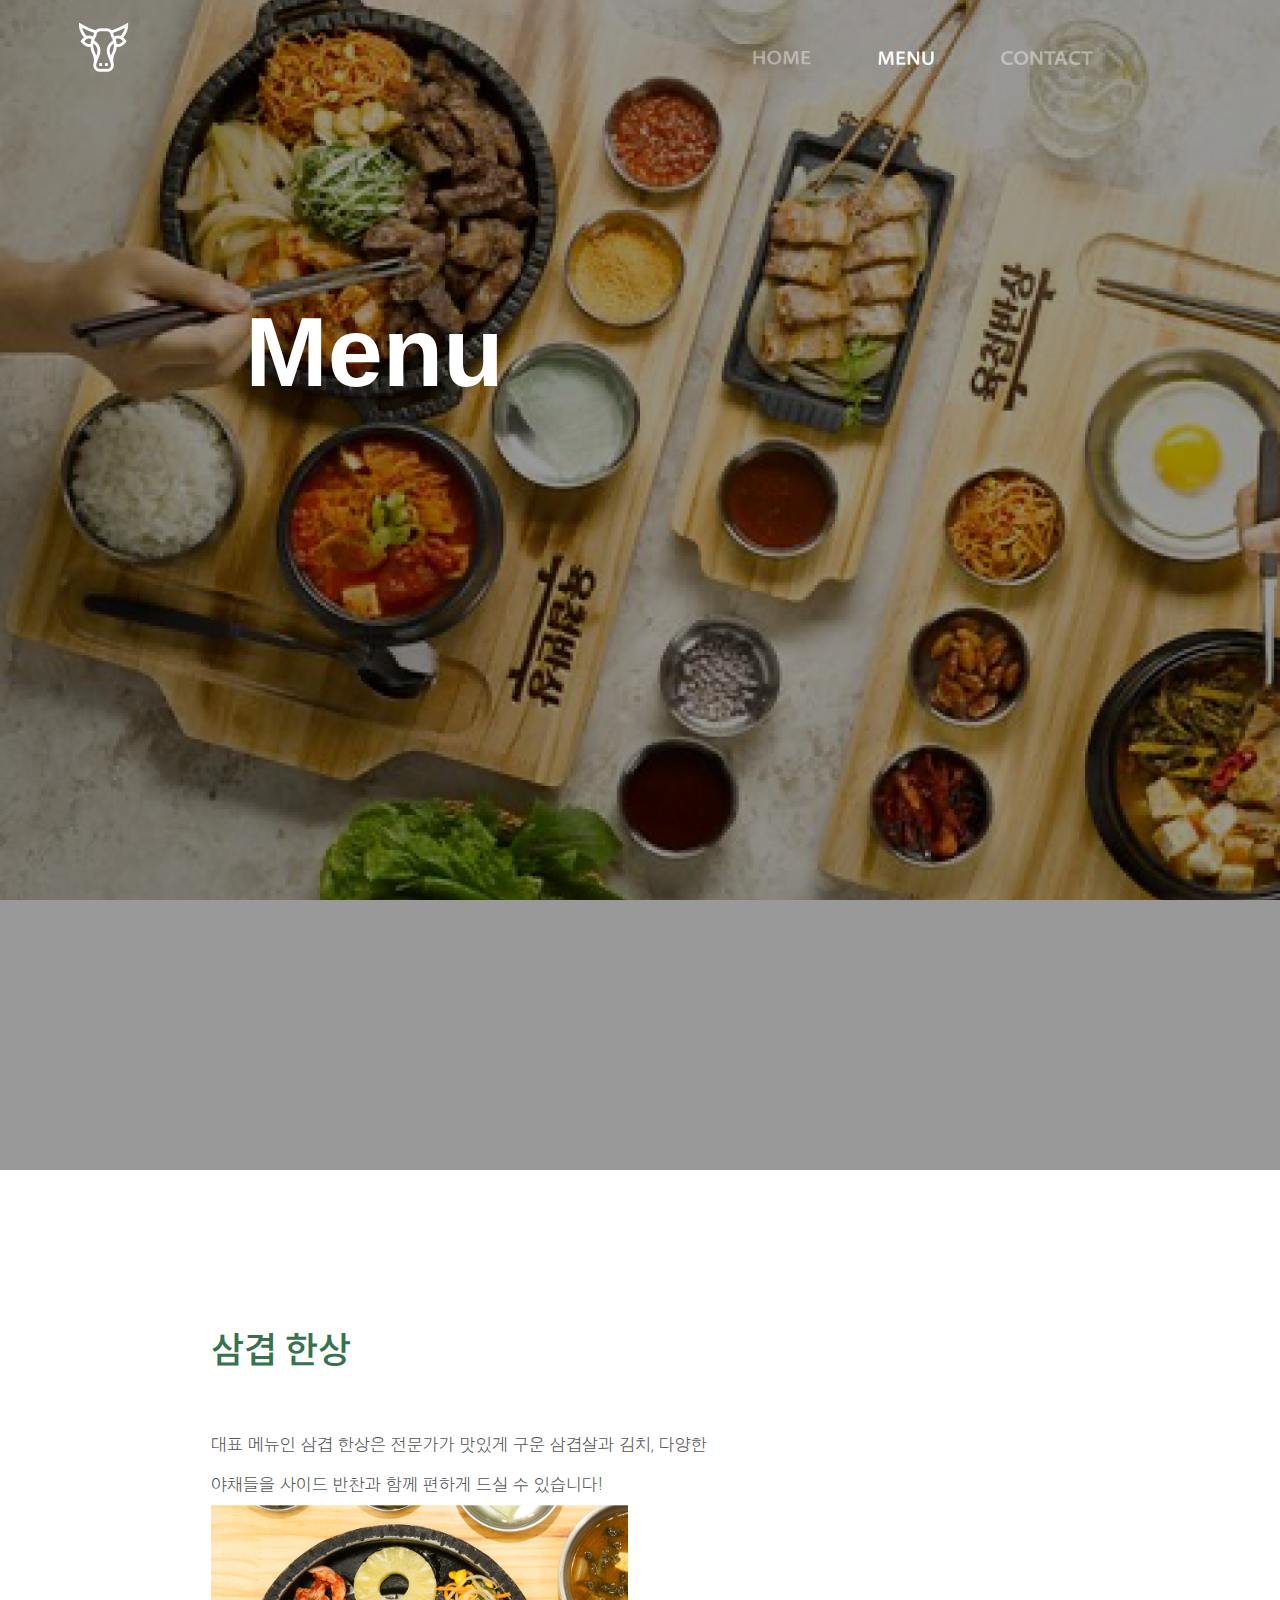
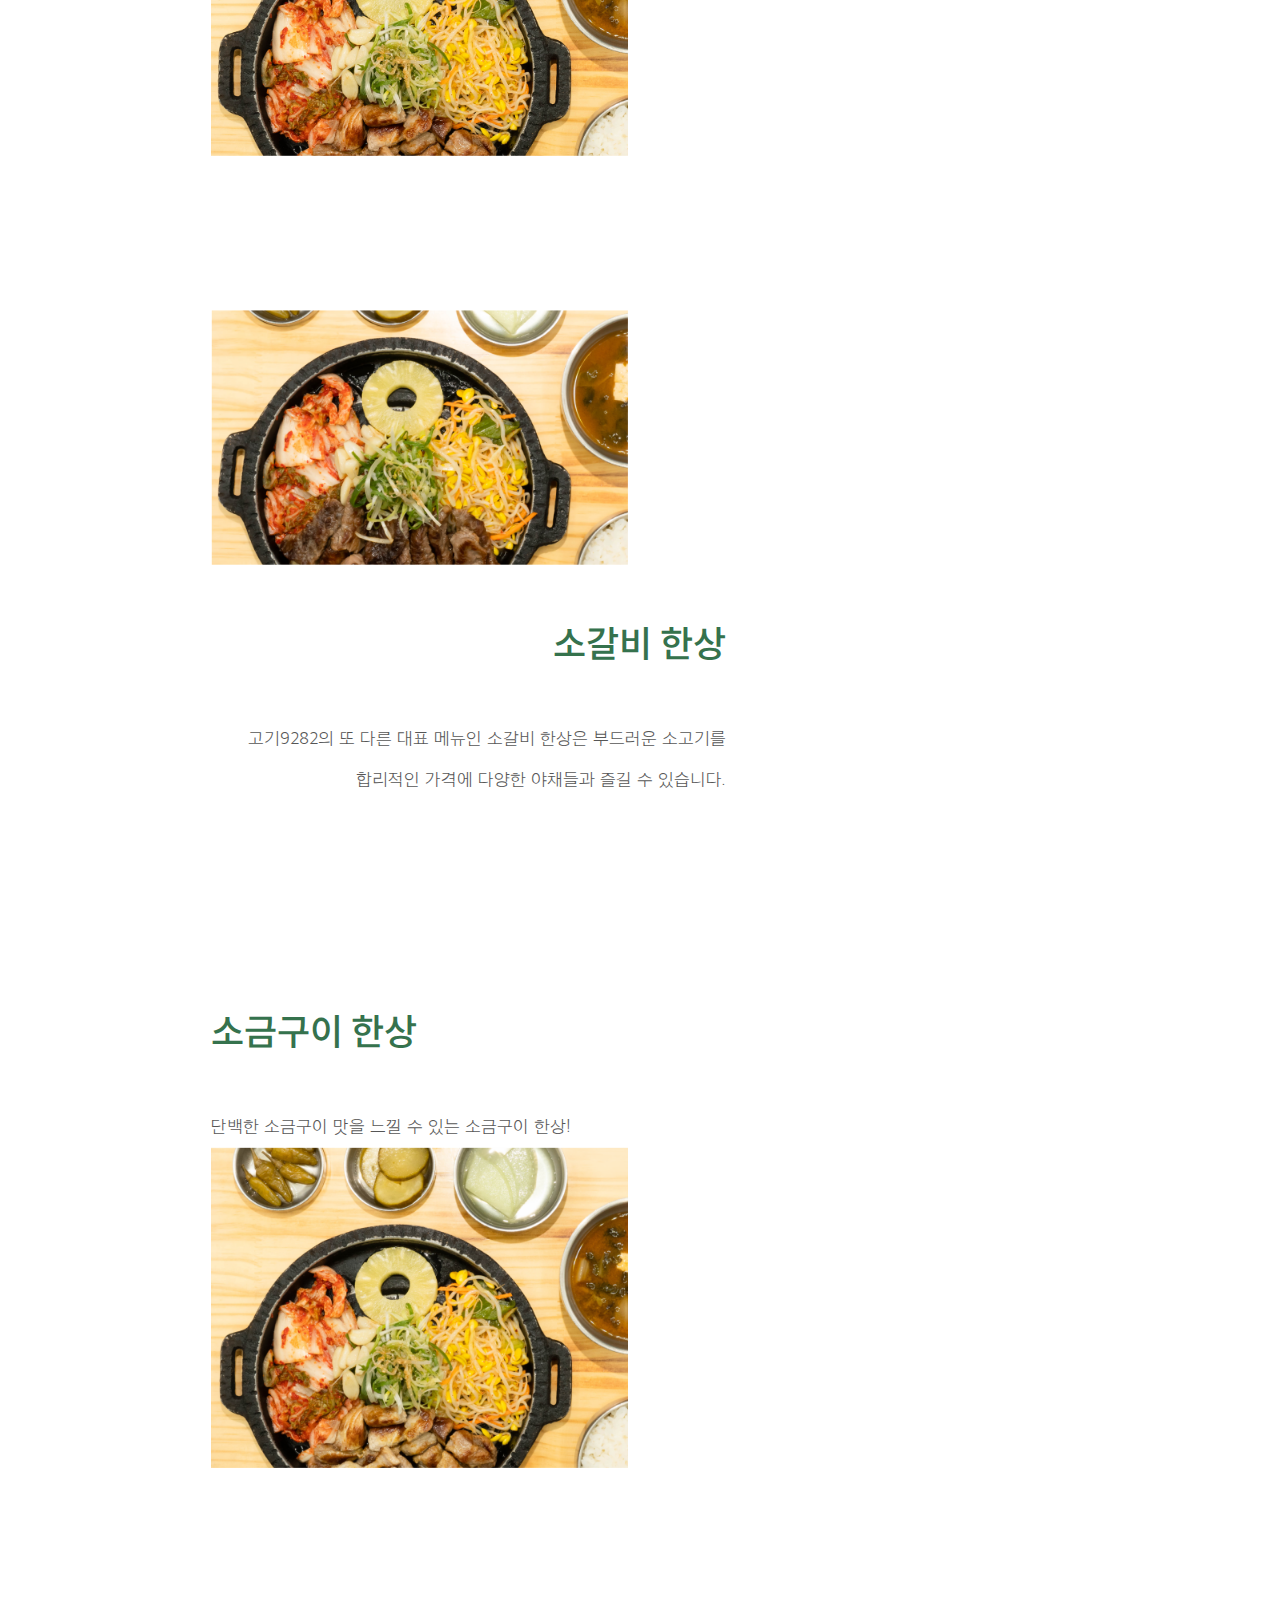
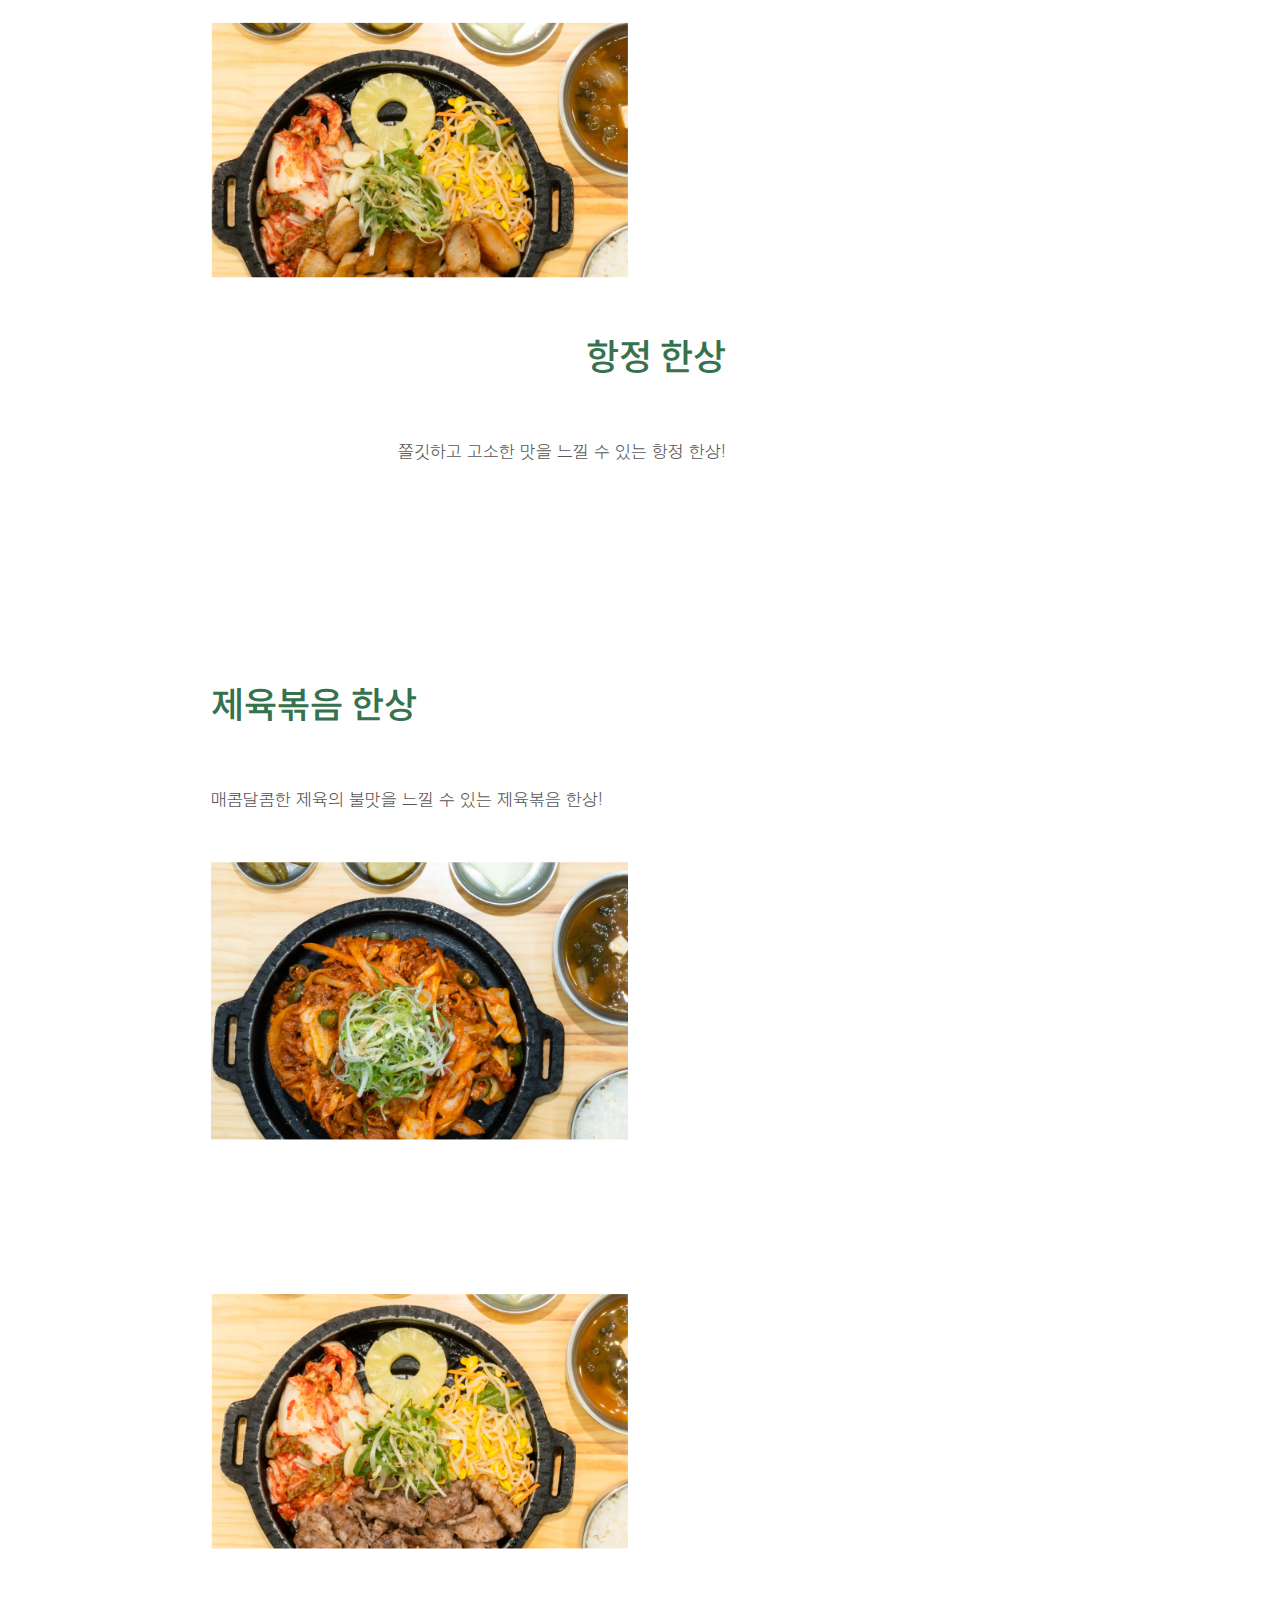
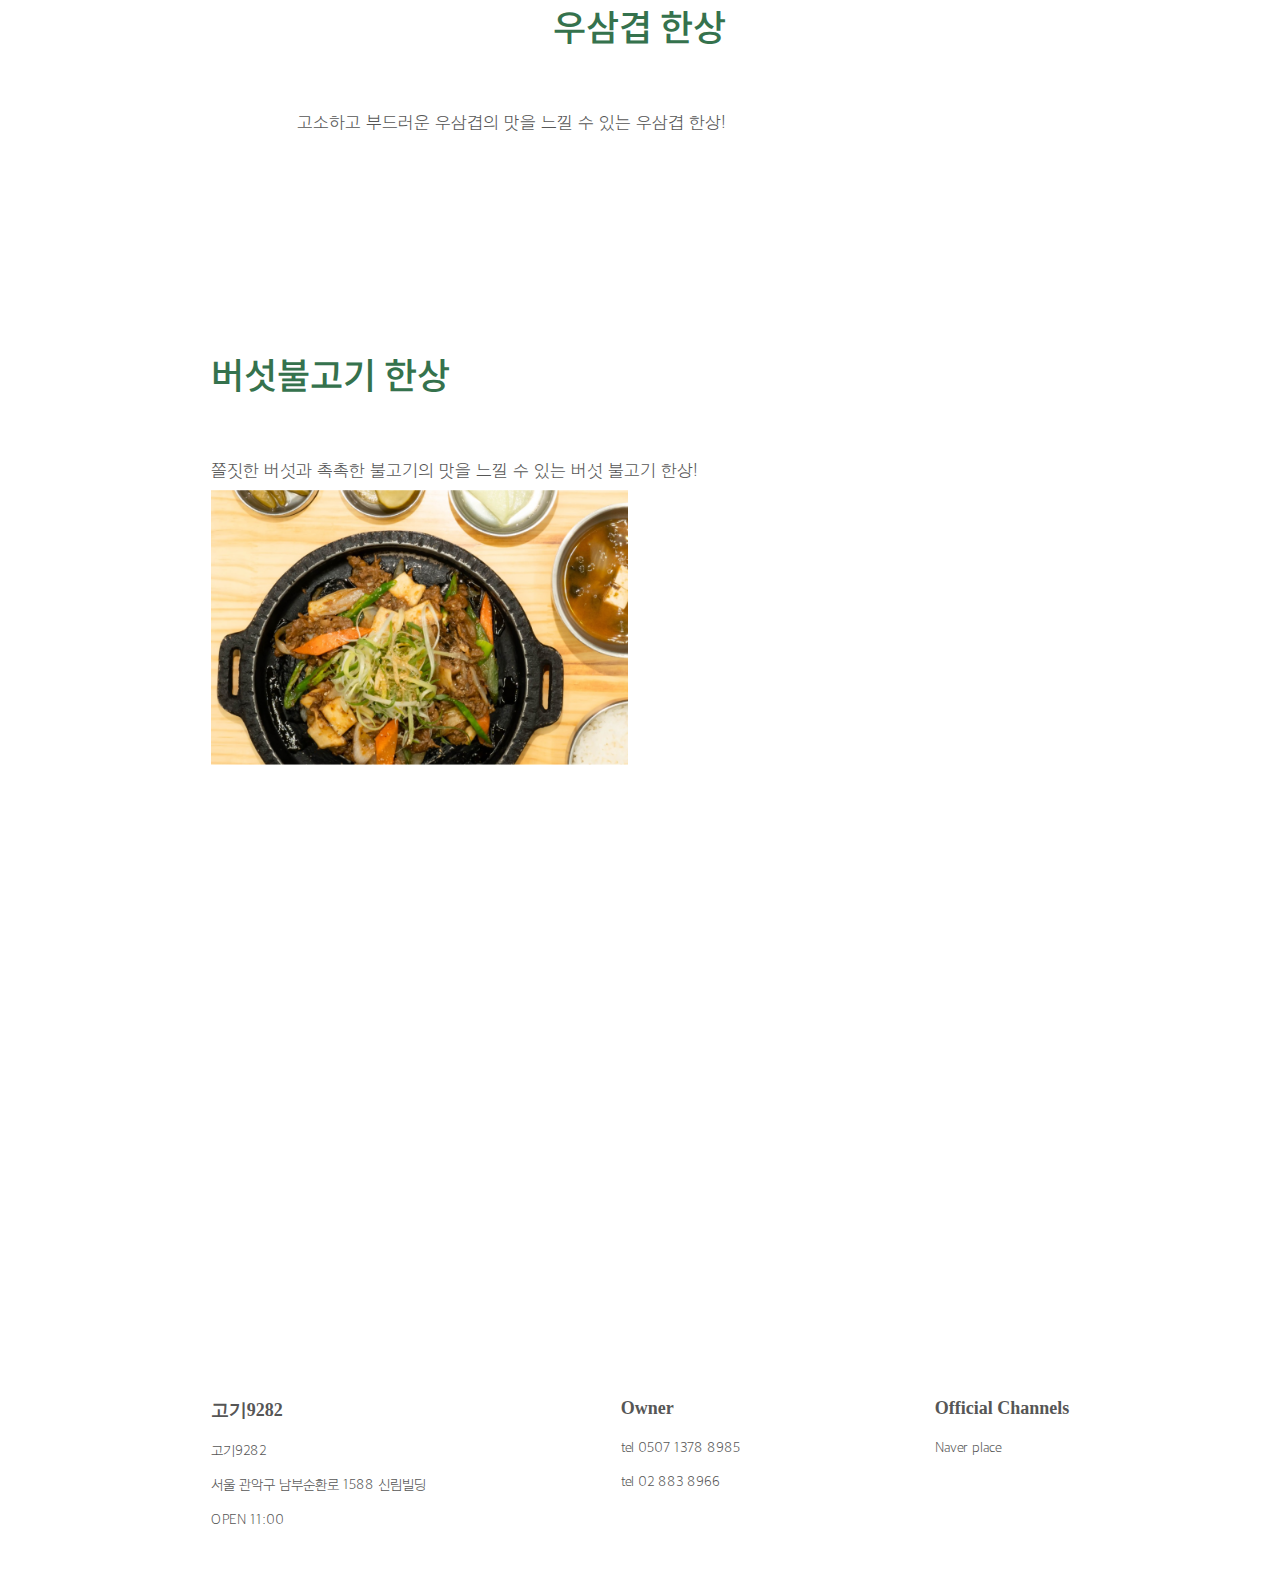
==== commit e8325c1c: "init 4" ====
--- a/coffee/index.html
+++ b/coffee/index.html
@@ -88,20 +88,19 @@
         <footer>
             <div id="footer">
                 <div class="section">
-                    <p class="f-title">Martys Coffee</p>
-                    <p class="f-text">마티스 커피</p>
-                    <p class="f-text">서울 관악구 신림로59길 15-6 2층</p>
-                    <p class="f-text">OPEN 12:00 - 23:00</p>
+                    <p class="f-title">고기9282</p>
+                    <p class="f-text">고기9282</p>
+                    <p class="f-text">서울 관악구 남부순환로 1588 신림빌딩</p>
+                    <p class="f-text">OPEN 11:00</p>
                 </div>
                 <div class="section">
-                    <p class="f-title">Martys Coffee</p>
-                    <p class="f-text">Call: 02-884-6321</p>
-                    <p class="f-text">mail: bj7836@naver.com</p>
+                    <p class="f-title">Owner</p>
+                    <p class="f-text">tel 0507 1378 8985</p>
+                    <p class="f-text">tel 02 883 8966</p>
                 </div>
                 <div class="section">
                     <p class="f-title">Official Channels</p>
-                    <a target="_blank" href="https://www.facebook.com/people/%E1%84%86%E1%85%A1%E1%84%90%E1%85%B5%E1%84%89%E1%85%B3%E1%84%8F%E1%85%A5%E1%84%91%E1%85%B5-%EC%8B%A0%EB%A6%BC/100063988541769/"><p class="f-text">Facebook</p></a>
-                    <a target="_blank" href="https://www.instagram.com/martys_coffee/"><p class="f-text">Instagram</p></a>
+                    <a target="_blank" href=""><p class="f-text">Naver place</p></a>
                 </div>
             </div>
         </footer>
--- a/coffee/css/coffee.css
+++ b/coffee/css/coffee.css
@@ -145,7 +145,6 @@
     font-family: 'Inter';
     font-style: normal;
     font-weight: 600;
-    font-weight: 500;
     font-size: 1rem;
 }
 
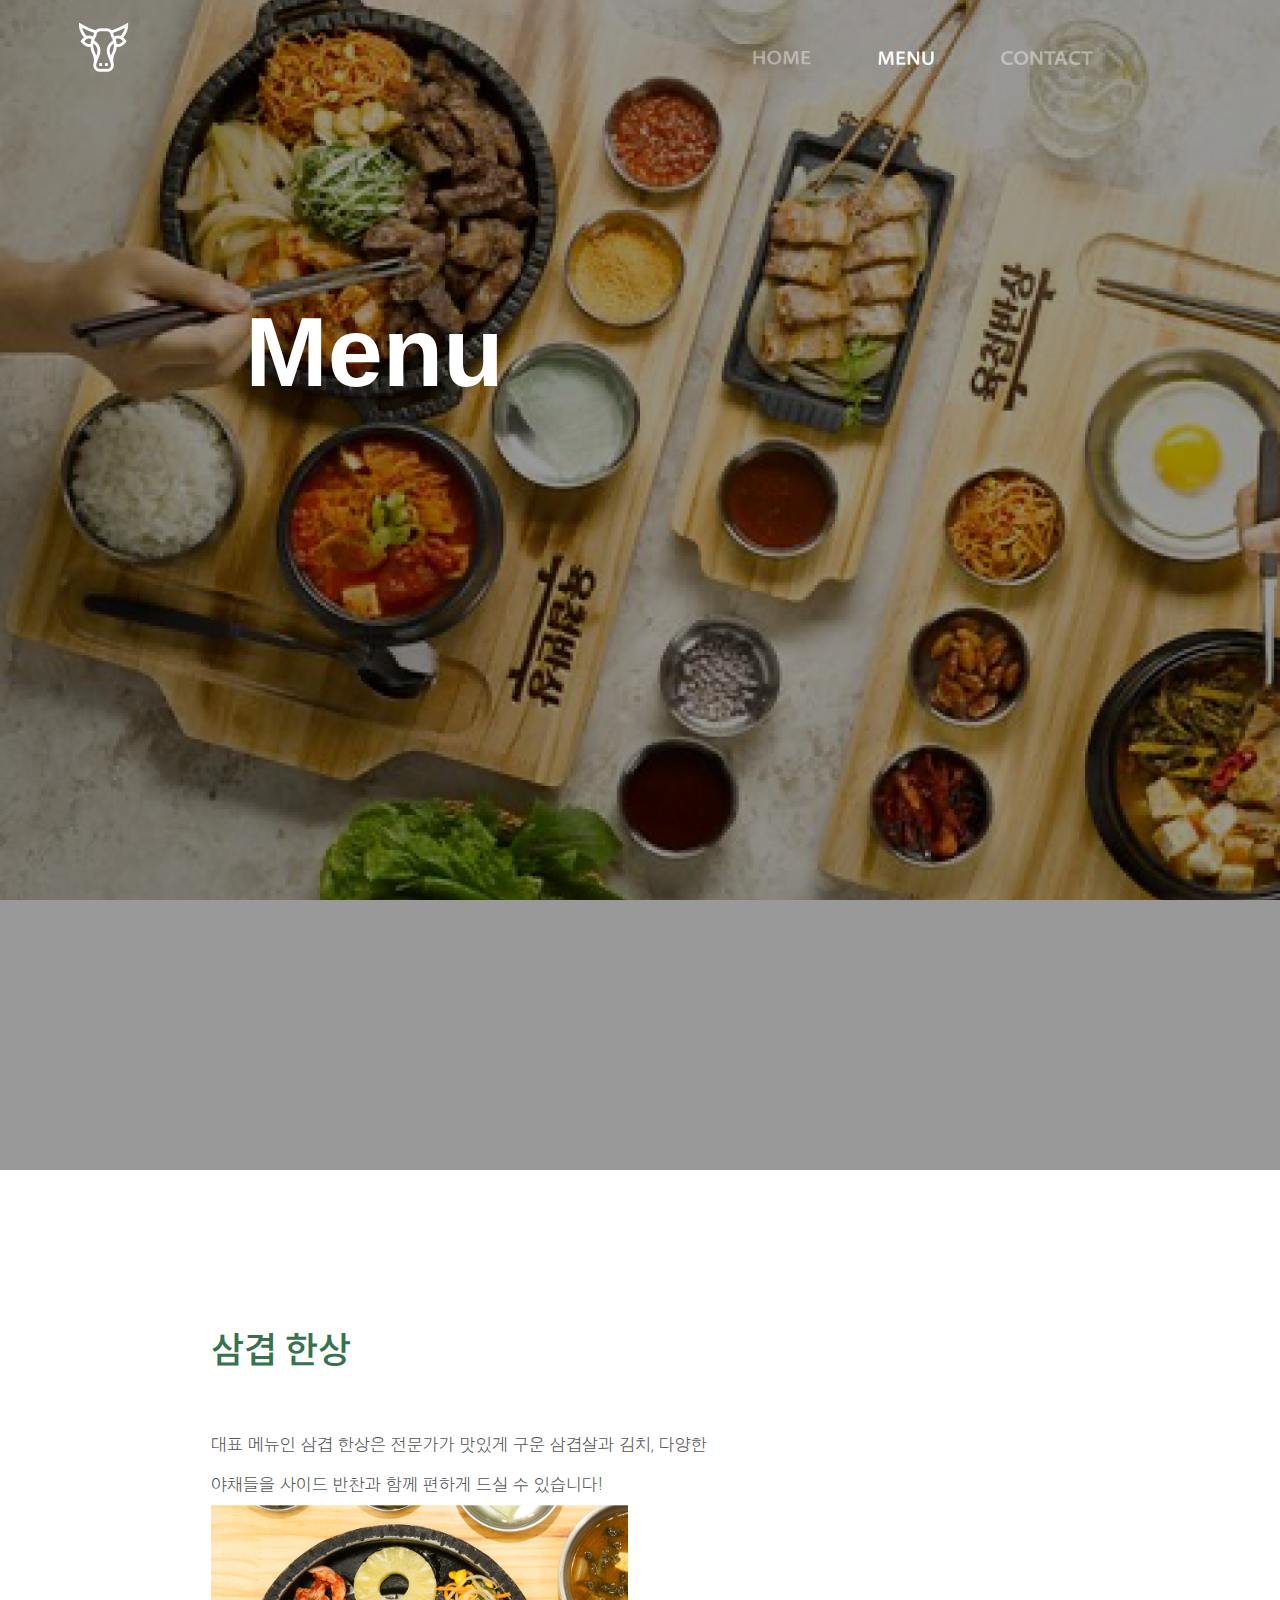
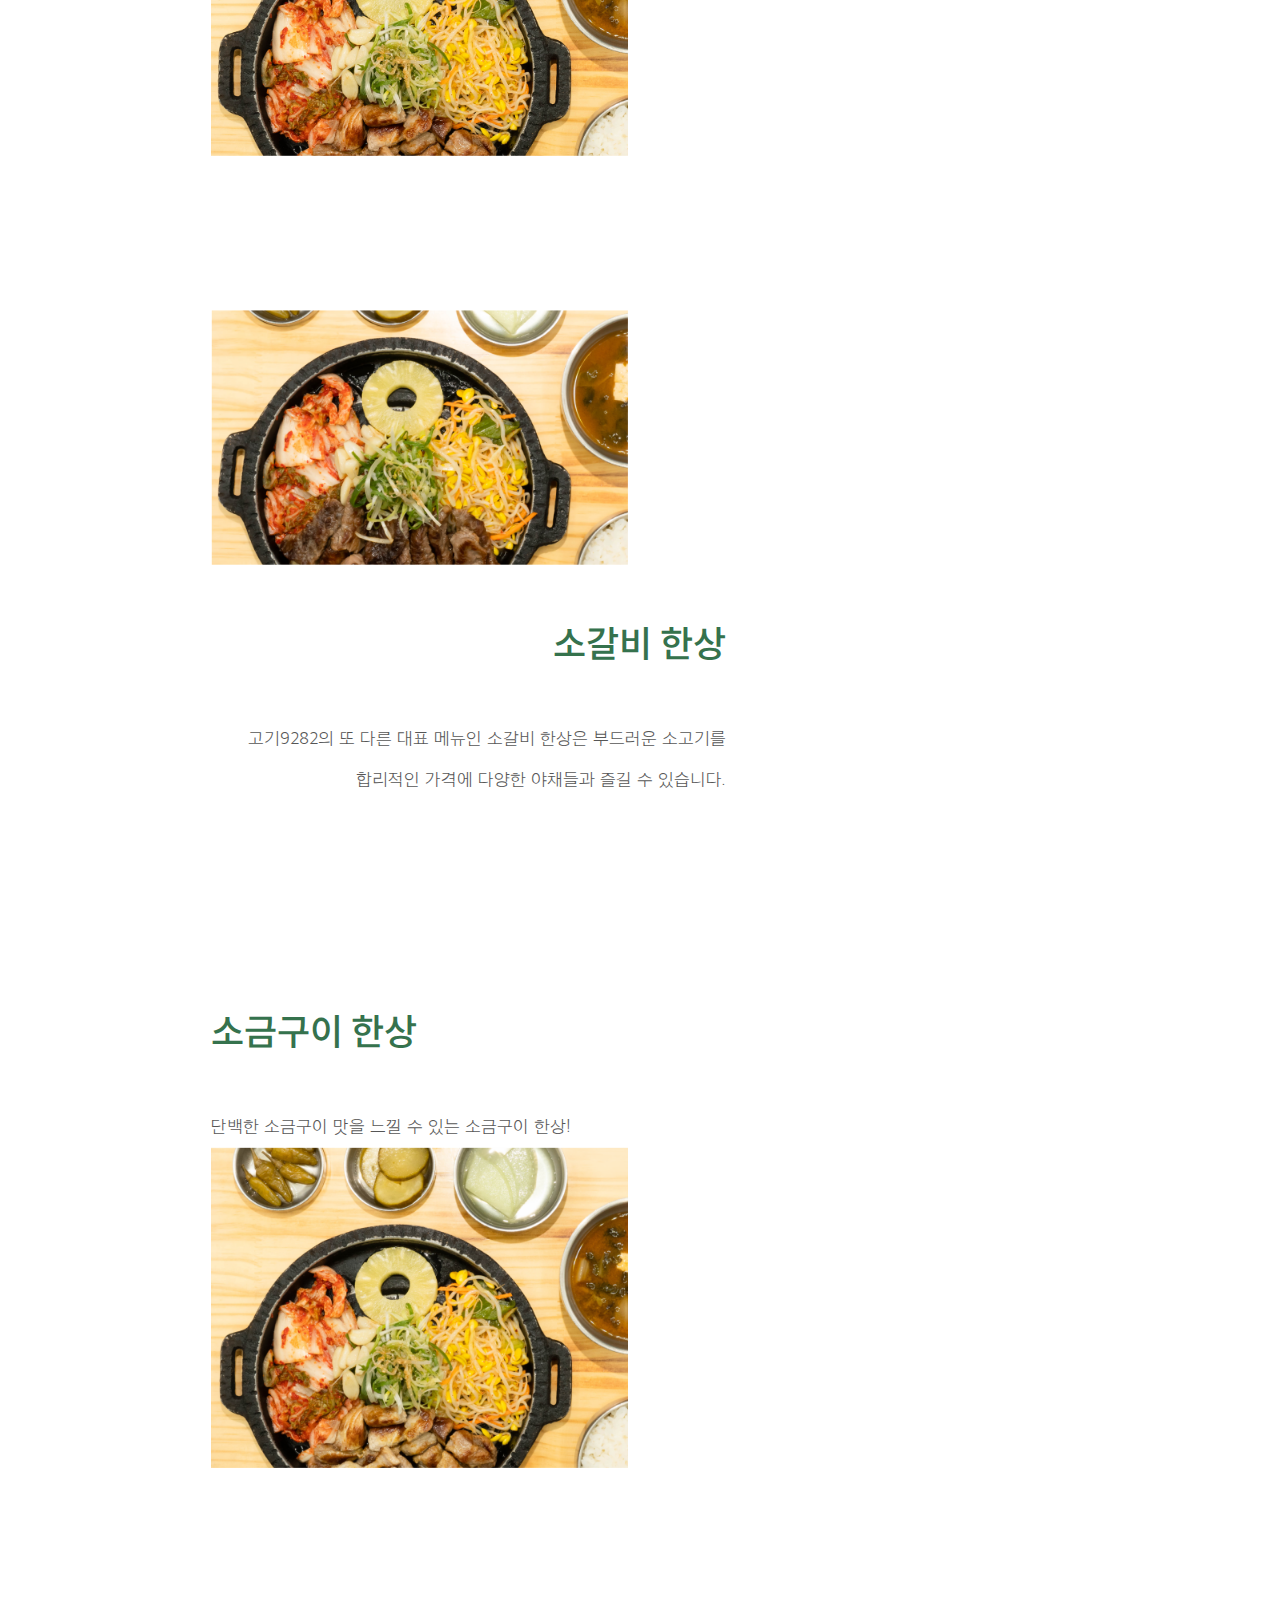
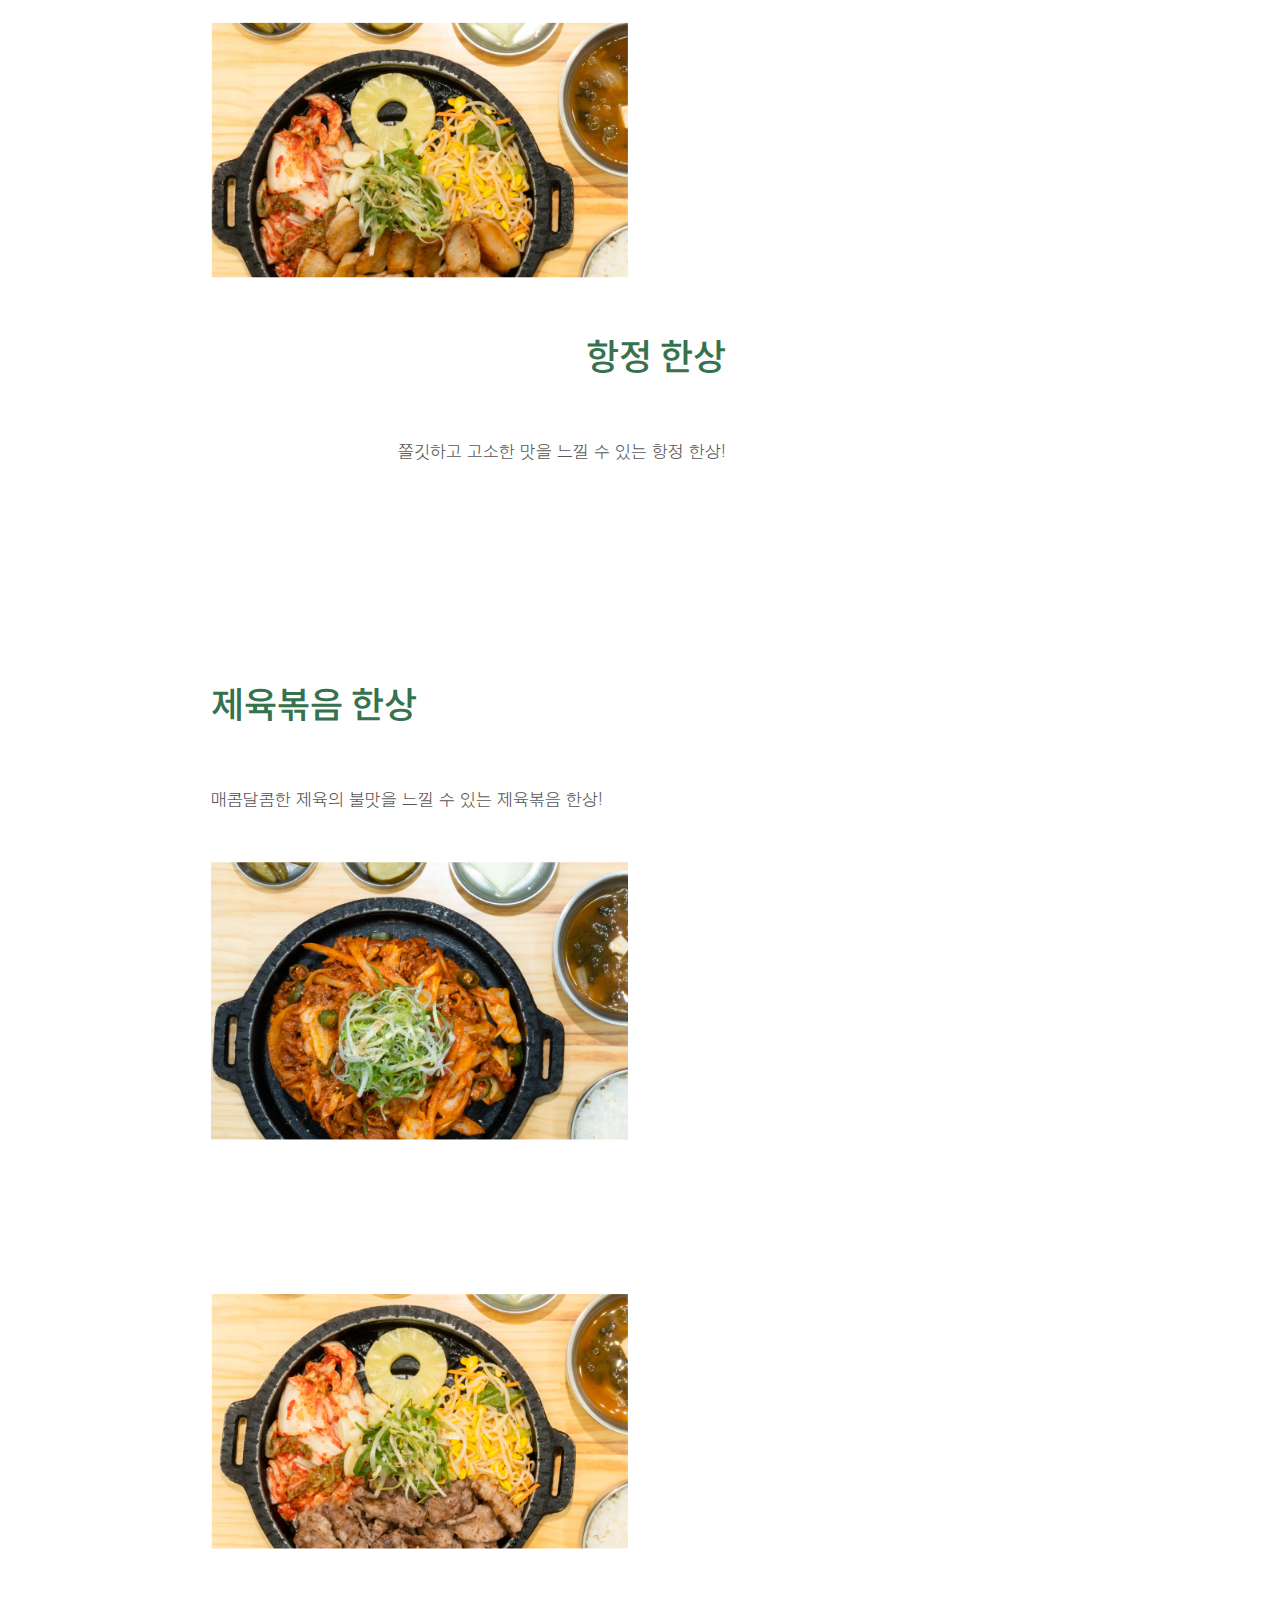
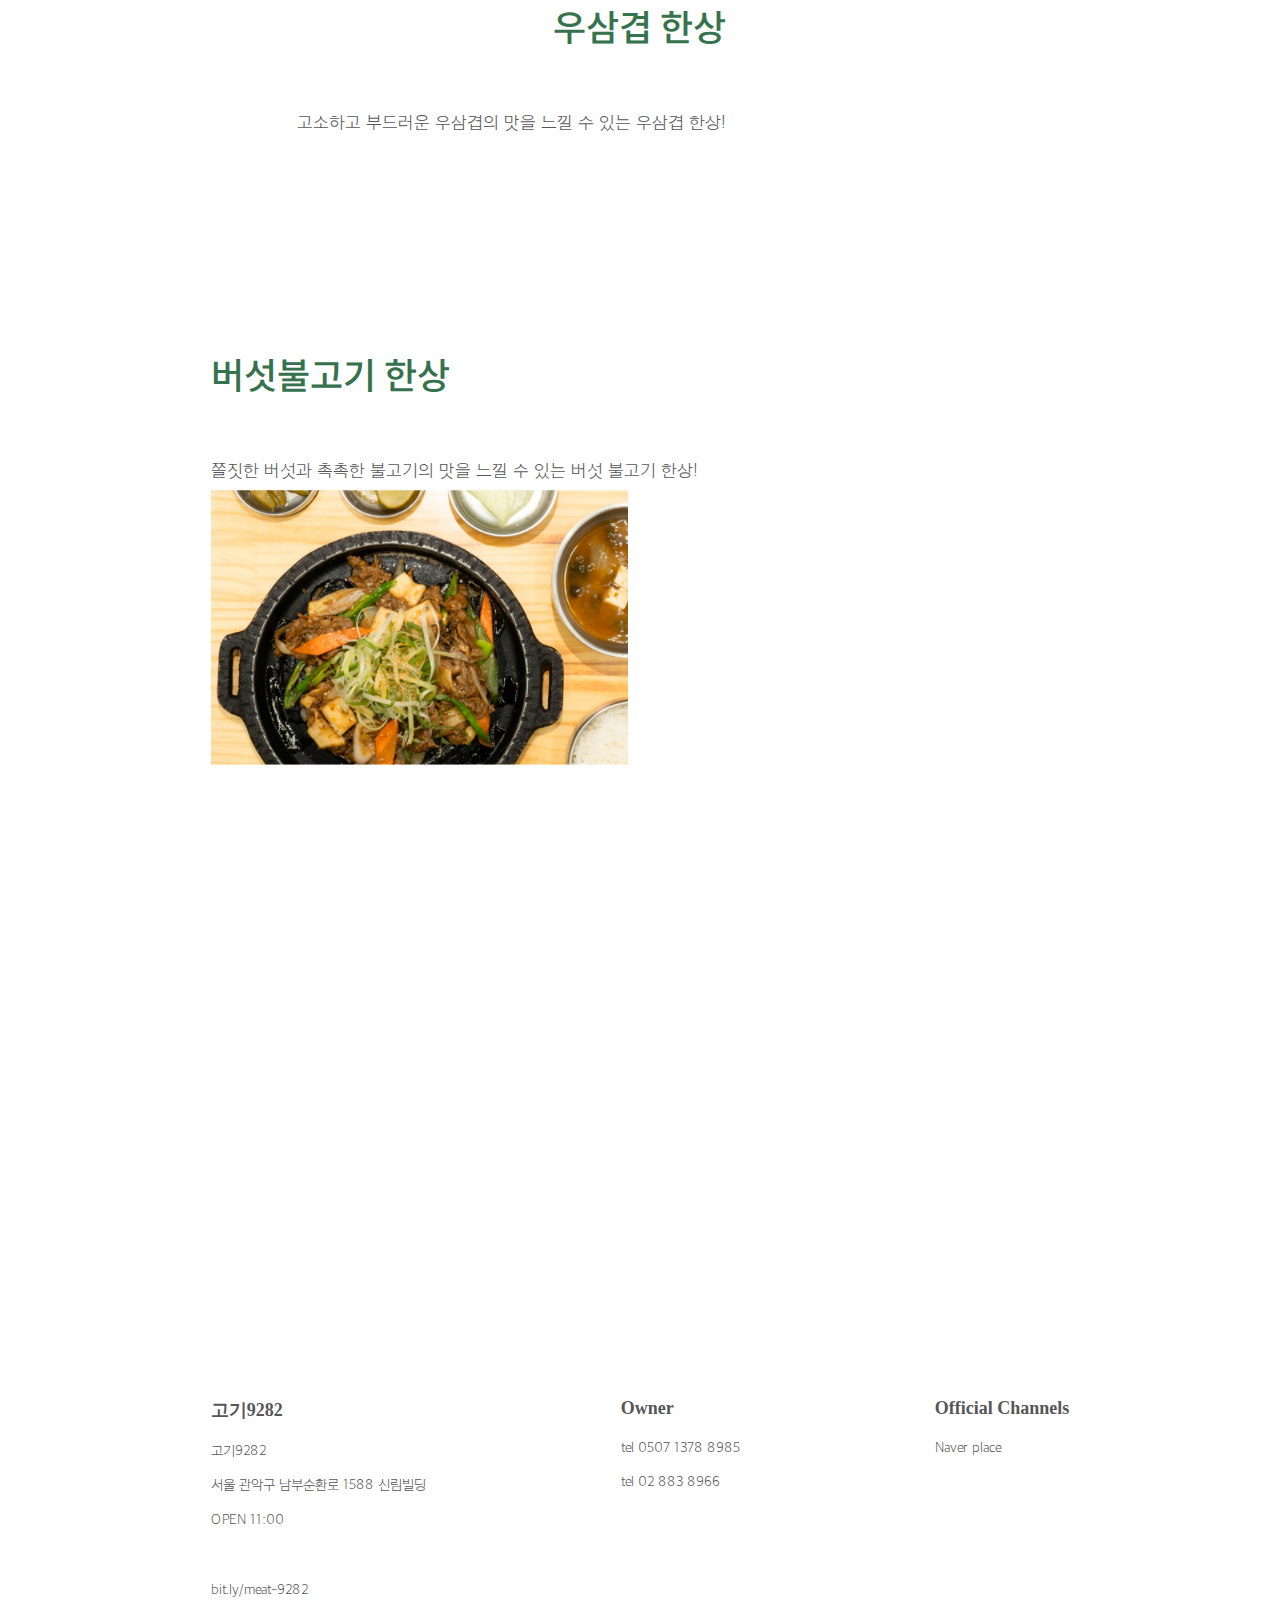
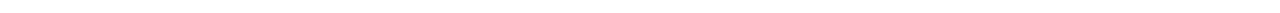
==== commit 05dd7e4d: "footer 추가" ====
--- a/coffee/index.html
+++ b/coffee/index.html
@@ -92,6 +92,7 @@
                     <p class="f-text">고기9282</p>
                     <p class="f-text">서울 관악구 남부순환로 1588 신림빌딩</p>
                     <p class="f-text">OPEN 11:00</p>
+                    <br/><p class="f-text">bit.ly/meat-9282</p>
                 </div>
                 <div class="section">
                     <p class="f-title">Owner</p>
@@ -100,7 +101,7 @@
                 </div>
                 <div class="section">
                     <p class="f-title">Official Channels</p>
-                    <a target="_blank" href=""><p class="f-text">Naver place</p></a>
+                    <a target="_blank" href="https://naver.me/Gw5Ywvm5"><p class="f-text">Naver place</p></a>
                 </div>
             </div>
         </footer>
--- a/coffee/css/coffee.css
+++ b/coffee/css/coffee.css
@@ -235,24 +235,13 @@
     right: 16.2vw;
 }
 
-#c1 {
-    width:400px;
-}
-
-#c2 {
-    width:317.6px;
-}
-
-#c3 {
-    width: 417px;
-}
-
 @media screen and (max-width:1920px) {
     .menu-img {
         width: auto;
     }
-    #c1 {
-        width:auto;
+
+    .s-img {
+        width: auto;
     }
     
     #c2 {
@@ -274,16 +263,8 @@
 }
 
 @media screen and (max-width:1536px) {
-    #c1 {
-        width:400px;
-    }
-    
-    #c2 {
-        width:317.6px;
-    }
-    
-    #c3 {
-        width: 417px;
+    .s-img {
+        width:416.8px;
     }
 
     .s-text {
